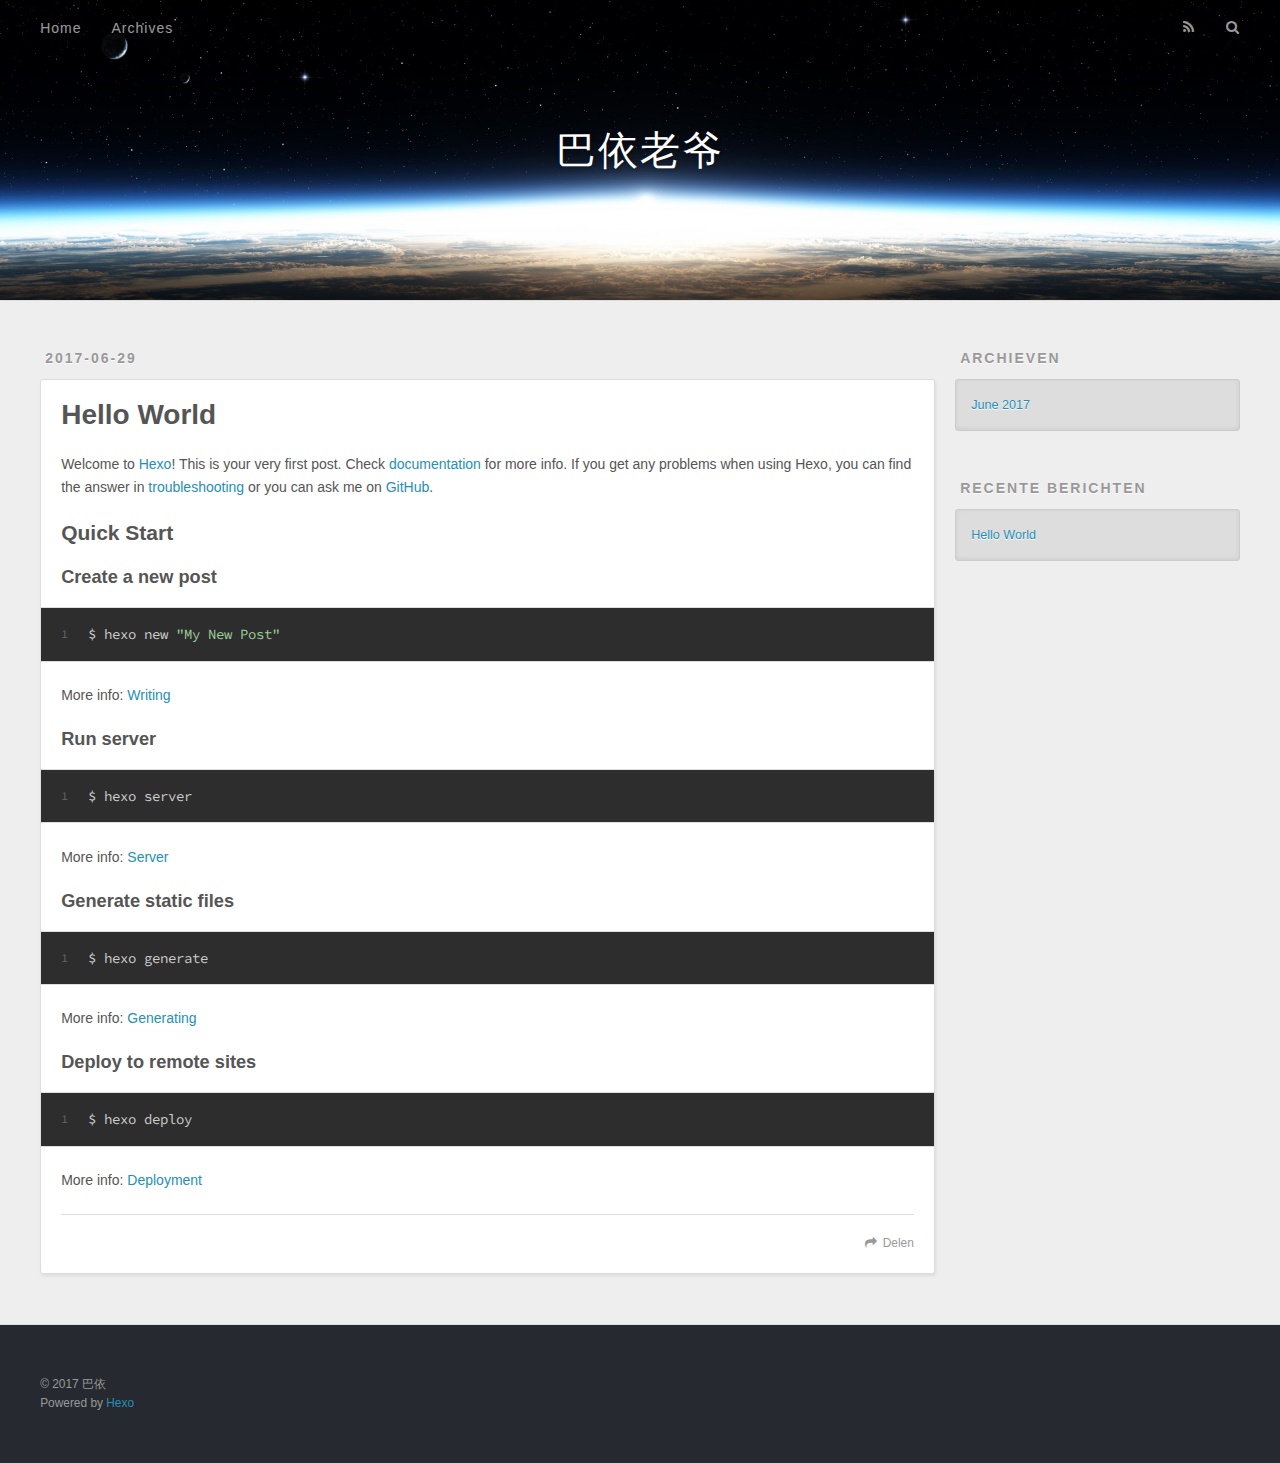
==== index.html @ 1ace6acf "Site updated: 2017-07-03 17:44:58" ====
<!DOCTYPE html>
<html>
<head>
  <meta charset="utf-8">
  
  <title>巴依老爷</title>
  <meta name="viewport" content="width=device-width, initial-scale=1, maximum-scale=1">
  <meta name="description" content="巴依老爷的日常">
<meta property="og:type" content="website">
<meta property="og:title" content="巴依老爷">
<meta property="og:url" content="http://ba1laoye.com/index.html">
<meta property="og:site_name" content="巴依老爷">
<meta property="og:description" content="巴依老爷的日常">
<meta name="twitter:card" content="summary">
<meta name="twitter:title" content="巴依老爷">
<meta name="twitter:description" content="巴依老爷的日常">
  
    <link rel="alternate" href="/atom.xml" title="巴依老爷" type="application/atom+xml">
  
  
    <link rel="icon" href="/favicon.png">
  
  
    <link href="//fonts.googleapis.com/css?family=Source+Code+Pro" rel="stylesheet" type="text/css">
  
  <link rel="stylesheet" href="/css/style.css">
  

</head>

<body>
  <div id="container">
    <div id="wrap">
      <header id="header">
  <div id="banner"></div>
  <div id="header-outer" class="outer">
    <div id="header-title" class="inner">
      <h1 id="logo-wrap">
        <a href="/" id="logo">巴依老爷</a>
      </h1>
      
    </div>
    <div id="header-inner" class="inner">
      <nav id="main-nav">
        <a id="main-nav-toggle" class="nav-icon"></a>
        
          <a class="main-nav-link" href="/">Home</a>
        
          <a class="main-nav-link" href="/archives">Archives</a>
        
      </nav>
      <nav id="sub-nav">
        
          <a id="nav-rss-link" class="nav-icon" href="/atom.xml" title="RSS Feed"></a>
        
        <a id="nav-search-btn" class="nav-icon" title="Zoeken"></a>
      </nav>
      <div id="search-form-wrap">
        <form action="//google.com/search" method="get" accept-charset="UTF-8" class="search-form"><input type="search" name="q" class="search-form-input" placeholder="Search"><button type="submit" class="search-form-submit">&#xF002;</button><input type="hidden" name="sitesearch" value="http://ba1laoye.com"></form>
      </div>
    </div>
  </div>
</header>
      <div class="outer">
        <section id="main">
  
    <article id="post-hello-world" class="article article-type-post" itemscope itemprop="blogPost">
  <div class="article-meta">
    <a href="/2017/06/29/hello-world/" class="article-date">
  <time datetime="2017-06-29T09:58:04.995Z" itemprop="datePublished">2017-06-29</time>
</a>
    
  </div>
  <div class="article-inner">
    
    
      <header class="article-header">
        
  
    <h1 itemprop="name">
      <a class="article-title" href="/2017/06/29/hello-world/">Hello World</a>
    </h1>
  

      </header>
    
    <div class="article-entry" itemprop="articleBody">
      
        <p>Welcome to <a href="https://hexo.io/" target="_blank" rel="external">Hexo</a>! This is your very first post. Check <a href="https://hexo.io/docs/" target="_blank" rel="external">documentation</a> for more info. If you get any problems when using Hexo, you can find the answer in <a href="https://hexo.io/docs/troubleshooting.html" target="_blank" rel="external">troubleshooting</a> or you can ask me on <a href="https://github.com/hexojs/hexo/issues" target="_blank" rel="external">GitHub</a>.</p>
<h2 id="Quick-Start"><a href="#Quick-Start" class="headerlink" title="Quick Start"></a>Quick Start</h2><h3 id="Create-a-new-post"><a href="#Create-a-new-post" class="headerlink" title="Create a new post"></a>Create a new post</h3><figure class="highlight bash"><table><tr><td class="gutter"><pre><div class="line">1</div></pre></td><td class="code"><pre><div class="line">$ hexo new <span class="string">"My New Post"</span></div></pre></td></tr></table></figure>
<p>More info: <a href="https://hexo.io/docs/writing.html" target="_blank" rel="external">Writing</a></p>
<h3 id="Run-server"><a href="#Run-server" class="headerlink" title="Run server"></a>Run server</h3><figure class="highlight bash"><table><tr><td class="gutter"><pre><div class="line">1</div></pre></td><td class="code"><pre><div class="line">$ hexo server</div></pre></td></tr></table></figure>
<p>More info: <a href="https://hexo.io/docs/server.html" target="_blank" rel="external">Server</a></p>
<h3 id="Generate-static-files"><a href="#Generate-static-files" class="headerlink" title="Generate static files"></a>Generate static files</h3><figure class="highlight bash"><table><tr><td class="gutter"><pre><div class="line">1</div></pre></td><td class="code"><pre><div class="line">$ hexo generate</div></pre></td></tr></table></figure>
<p>More info: <a href="https://hexo.io/docs/generating.html" target="_blank" rel="external">Generating</a></p>
<h3 id="Deploy-to-remote-sites"><a href="#Deploy-to-remote-sites" class="headerlink" title="Deploy to remote sites"></a>Deploy to remote sites</h3><figure class="highlight bash"><table><tr><td class="gutter"><pre><div class="line">1</div></pre></td><td class="code"><pre><div class="line">$ hexo deploy</div></pre></td></tr></table></figure>
<p>More info: <a href="https://hexo.io/docs/deployment.html" target="_blank" rel="external">Deployment</a></p>

      
    </div>
    <footer class="article-footer">
      <a data-url="http://ba1laoye.com/2017/06/29/hello-world/" data-id="cj4nygffe0000jcpf278epqmc" class="article-share-link">Delen</a>
      
      
    </footer>
  </div>
  
</article>


  

</section>
        
          <aside id="sidebar">
  
    

  
    

  
    
  
    
  <div class="widget-wrap">
    <h3 class="widget-title">Archieven</h3>
    <div class="widget">
      <ul class="archive-list"><li class="archive-list-item"><a class="archive-list-link" href="/archives/2017/06/">June 2017</a></li></ul>
    </div>
  </div>


  
    
  <div class="widget-wrap">
    <h3 class="widget-title">Recente berichten</h3>
    <div class="widget">
      <ul>
        
          <li>
            <a href="/2017/06/29/hello-world/">Hello World</a>
          </li>
        
      </ul>
    </div>
  </div>

  
</aside>
        
      </div>
      <footer id="footer">
  
  <div class="outer">
    <div id="footer-info" class="inner">
      &copy; 2017 巴依<br>
      Powered by <a href="http://hexo.io/" target="_blank">Hexo</a>
    </div>
  </div>
</footer>
    </div>
    <nav id="mobile-nav">
  
    <a href="/" class="mobile-nav-link">Home</a>
  
    <a href="/archives" class="mobile-nav-link">Archives</a>
  
</nav>
    

<script src="//ajax.googleapis.com/ajax/libs/jquery/2.0.3/jquery.min.js"></script>


  <link rel="stylesheet" href="/fancybox/jquery.fancybox.css">
  <script src="/fancybox/jquery.fancybox.pack.js"></script>


<script src="/js/script.js"></script>

  </div>
</body>
</html>
---- css/style.css ----
body {
  width: 100%;
}
body:before,
body:after {
  content: "";
  display: table;
}
body:after {
  clear: both;
}
html,
body,
div,
span,
applet,
object,
iframe,
h1,
h2,
h3,
h4,
h5,
h6,
p,
blockquote,
pre,
a,
abbr,
acronym,
address,
big,
cite,
code,
del,
dfn,
em,
img,
ins,
kbd,
q,
s,
samp,
small,
strike,
strong,
sub,
sup,
tt,
var,
dl,
dt,
dd,
ol,
ul,
li,
fieldset,
form,
label,
legend,
table,
caption,
tbody,
tfoot,
thead,
tr,
th,
td {
  margin: 0;
  padding: 0;
  border: 0;
  outline: 0;
  font-weight: inherit;
  font-style: inherit;
  font-family: inherit;
  font-size: 100%;
  vertical-align: baseline;
}
body {
  line-height: 1;
  color: #000;
  background: #fff;
}
ol,
ul {
  list-style: none;
}
table {
  border-collapse: separate;
  border-spacing: 0;
  vertical-align: middle;
}
caption,
th,
td {
  text-align: left;
  font-weight: normal;
  vertical-align: middle;
}
a img {
  border: none;
}
input,
button {
  margin: 0;
  padding: 0;
}
input::-moz-focus-inner,
button::-moz-focus-inner {
  border: 0;
  padding: 0;
}
@font-face {
  font-family: FontAwesome;
  font-style: normal;
  font-weight: normal;
  src: url("fonts/fontawesome-webfont.eot?v=#4.0.3");
  src: url("fonts/fontawesome-webfont.eot?#iefix&v=#4.0.3") format("embedded-opentype"), url("fonts/fontawesome-webfont.woff?v=#4.0.3") format("woff"), url("fonts/fontawesome-webfont.ttf?v=#4.0.3") format("truetype"), url("fonts/fontawesome-webfont.svg#fontawesomeregular?v=#4.0.3") format("svg");
}
html,
body,
#container {
  height: 100%;
}
body {
  background: #eee;
  font: 14px "Helvetica Neue", Helvetica, Arial, sans-serif;
  -webkit-text-size-adjust: 100%;
}
.outer {
  max-width: 1220px;
  margin: 0 auto;
  padding: 0 20px;
}
.outer:before,
.outer:after {
  content: "";
  display: table;
}
.outer:after {
  clear: both;
}
.inner {
  display: inline;
  float: left;
  width: 98.33333333333333%;
  margin: 0 0.833333333333333%;
}
.left,
.alignleft {
  float: left;
}
.right,
.alignright {
  float: right;
}
.clear {
  clear: both;
}
#container {
  position: relative;
}
.mobile-nav-on {
  overflow: hidden;
}
#wrap {
  height: 100%;
  width: 100%;
  position: absolute;
  top: 0;
  left: 0;
  -webkit-transition: 0.2s ease-out;
  -moz-transition: 0.2s ease-out;
  -ms-transition: 0.2s ease-out;
  transition: 0.2s ease-out;
  z-index: 1;
  background: #eee;
}
.mobile-nav-on #wrap {
  left: 280px;
}
@media screen and (min-width: 768px) {
  #main {
    display: inline;
    float: left;
    width: 73.33333333333333%;
    margin: 0 0.833333333333333%;
  }
}
.article-date,
.article-category-link,
.archive-year,
.widget-title {
  text-decoration: none;
  text-transform: uppercase;
  letter-spacing: 2px;
  color: #999;
  margin-bottom: 1em;
  margin-left: 5px;
  line-height: 1em;
  text-shadow: 0 1px #fff;
  font-weight: bold;
}
.article-inner,
.archive-article-inner {
  background: #fff;
  -webkit-box-shadow: 1px 2px 3px #ddd;
  box-shadow: 1px 2px 3px #ddd;
  border: 1px solid #ddd;
  border-radius: 3px;
}
.article-entry h1,
.widget h1 {
  font-size: 2em;
}
.article-entry h2,
.widget h2 {
  font-size: 1.5em;
}
.article-entry h3,
.widget h3 {
  font-size: 1.3em;
}
.article-entry h4,
.widget h4 {
  font-size: 1.2em;
}
.article-entry h5,
.widget h5 {
  font-size: 1em;
}
.article-entry h6,
.widget h6 {
  font-size: 1em;
  color: #999;
}
.article-entry hr,
.widget hr {
  border: 1px dashed #ddd;
}
.article-entry strong,
.widget strong {
  font-weight: bold;
}
.article-entry em,
.widget em,
.article-entry cite,
.widget cite {
  font-style: italic;
}
.article-entry sup,
.widget sup,
.article-entry sub,
.widget sub {
  font-size: 0.75em;
  line-height: 0;
  position: relative;
  vertical-align: baseline;
}
.article-entry sup,
.widget sup {
  top: -0.5em;
}
.article-entry sub,
.widget sub {
  bottom: -0.2em;
}
.article-entry small,
.widget small {
  font-size: 0.85em;
}
.article-entry acronym,
.widget acronym,
.article-entry abbr,
.widget abbr {
  border-bottom: 1px dotted;
}
.article-entry ul,
.widget ul,
.article-entry ol,
.widget ol,
.article-entry dl,
.widget dl {
  margin: 0 20px;
  line-height: 1.6em;
}
.article-entry ul ul,
.widget ul ul,
.article-entry ol ul,
.widget ol ul,
.article-entry ul ol,
.widget ul ol,
.article-entry ol ol,
.widget ol ol {
  margin-top: 0;
  margin-bottom: 0;
}
.article-entry ul,
.widget ul {
  list-style: disc;
}
.article-entry ol,
.widget ol {
  list-style: decimal;
}
.article-entry dt,
.widget dt {
  font-weight: bold;
}
#header {
  height: 300px;
  position: relative;
  border-bottom: 1px solid #ddd;
}
#header:before,
#header:after {
  content: "";
  position: absolute;
  left: 0;
  right: 0;
  height: 40px;
}
#header:before {
  top: 0;
  background: -webkit-linear-gradient(rgba(0,0,0,0.2), transparent);
  background: -moz-linear-gradient(rgba(0,0,0,0.2), transparent);
  background: -ms-linear-gradient(rgba(0,0,0,0.2), transparent);
  background: linear-gradient(rgba(0,0,0,0.2), transparent);
}
#header:after {
  bottom: 0;
  background: -webkit-linear-gradient(transparent, rgba(0,0,0,0.2));
  background: -moz-linear-gradient(transparent, rgba(0,0,0,0.2));
  background: -ms-linear-gradient(transparent, rgba(0,0,0,0.2));
  background: linear-gradient(transparent, rgba(0,0,0,0.2));
}
#header-outer {
  height: 100%;
  position: relative;
}
#header-inner {
  position: relative;
  overflow: hidden;
}
#banner {
  position: absolute;
  top: 0;
  left: 0;
  width: 100%;
  height: 100%;
  background: url("images/banner.jpg") center #000;
  -webkit-background-size: cover;
  -moz-background-size: cover;
  background-size: cover;
  z-index: -1;
}
#header-title {
  text-align: center;
  height: 40px;
  position: absolute;
  top: 50%;
  left: 0;
  margin-top: -20px;
}
#logo,
#subtitle {
  text-decoration: none;
  color: #fff;
  font-weight: 300;
  text-shadow: 0 1px 4px rgba(0,0,0,0.3);
}
#logo {
  font-size: 40px;
  line-height: 40px;
  letter-spacing: 2px;
}
#subtitle {
  font-size: 16px;
  line-height: 16px;
  letter-spacing: 1px;
}
#subtitle-wrap {
  margin-top: 16px;
}
#main-nav {
  float: left;
  margin-left: -15px;
}
.nav-icon,
.main-nav-link {
  float: left;
  color: #fff;
  opacity: 0.6;
  text-decoration: none;
  text-shadow: 0 1px rgba(0,0,0,0.2);
  -webkit-transition: opacity 0.2s;
  -moz-transition: opacity 0.2s;
  -ms-transition: opacity 0.2s;
  transition: opacity 0.2s;
  display: block;
  padding: 20px 15px;
}
.nav-icon:hover,
.main-nav-link:hover {
  opacity: 1;
}
.nav-icon {
  font-family: FontAwesome;
  text-align: center;
  font-size: 14px;
  width: 14px;
  height: 14px;
  padding: 20px 15px;
  position: relative;
  cursor: pointer;
}
.main-nav-link {
  font-weight: 300;
  letter-spacing: 1px;
}
@media screen and (max-width: 479px) {
  .main-nav-link {
    display: none;
  }
}
#main-nav-toggle {
  display: none;
}
#main-nav-toggle:before {
  content: "\f0c9";
}
@media screen and (max-width: 479px) {
  #main-nav-toggle {
    display: block;
  }
}
#sub-nav {
  float: right;
  margin-right: -15px;
}
#nav-rss-link:before {
  content: "\f09e";
}
#nav-search-btn:before {
  content: "\f002";
}
#search-form-wrap {
  position: absolute;
  top: 15px;
  width: 150px;
  height: 30px;
  right: -150px;
  opacity: 0;
  -webkit-transition: 0.2s ease-out;
  -moz-transition: 0.2s ease-out;
  -ms-transition: 0.2s ease-out;
  transition: 0.2s ease-out;
}
#search-form-wrap.on {
  opacity: 1;
  right: 0;
}
@media screen and (max-width: 479px) {
  #search-form-wrap {
    width: 100%;
    right: -100%;
  }
}
.search-form {
  position: absolute;
  top: 0;
  left: 0;
  right: 0;
  background: #fff;
  padding: 5px 15px;
  border-radius: 15px;
  -webkit-box-shadow: 0 0 10px rgba(0,0,0,0.3);
  box-shadow: 0 0 10px rgba(0,0,0,0.3);
}
.search-form-input {
  border: none;
  background: none;
  color: #555;
  width: 100%;
  font: 13px "Helvetica Neue", Helvetica, Arial, sans-serif;
  outline: none;
}
.search-form-input::-webkit-search-results-decoration,
.search-form-input::-webkit-search-cancel-button {
  -webkit-appearance: none;
}
.search-form-submit {
  position: absolute;
  top: 50%;
  right: 10px;
  margin-top: -7px;
  font: 13px FontAwesome;
  border: none;
  background: none;
  color: #bbb;
  cursor: pointer;
}
.search-form-submit:hover,
.search-form-submit:focus {
  color: #777;
}
.article {
  margin: 50px 0;
}
.article-inner {
  overflow: hidden;
}
.article-meta:before,
.article-meta:after {
  content: "";
  display: table;
}
.article-meta:after {
  clear: both;
}
.article-date {
  float: left;
}
.article-category {
  float: left;
  line-height: 1em;
  color: #ccc;
  text-shadow: 0 1px #fff;
  margin-left: 8px;
}
.article-category:before {
  content: "\2022";
}
.article-category-link {
  margin: 0 12px 1em;
}
.article-header {
  padding: 20px 20px 0;
}
.article-title {
  text-decoration: none;
  font-size: 2em;
  font-weight: bold;
  color: #555;
  line-height: 1.1em;
  -webkit-transition: color 0.2s;
  -moz-transition: color 0.2s;
  -ms-transition: color 0.2s;
  transition: color 0.2s;
}
a.article-title:hover {
  color: #258fb8;
}
.article-entry {
  color: #555;
  padding: 0 20px;
}
.article-entry:before,
.article-entry:after {
  content: "";
  display: table;
}
.article-entry:after {
  clear: both;
}
.article-entry p,
.article-entry table {
  line-height: 1.6em;
  margin: 1.6em 0;
}
.article-entry h1,
.article-entry h2,
.article-entry h3,
.article-entry h4,
.article-entry h5,
.article-entry h6 {
  font-weight: bold;
}
.article-entry h1,
.article-entry h2,
.article-entry h3,
.article-entry h4,
.article-entry h5,
.article-entry h6 {
  line-height: 1.1em;
  margin: 1.1em 0;
}
.article-entry a {
  color: #258fb8;
  text-decoration: none;
}
.article-entry a:hover {
  text-decoration: underline;
}
.article-entry ul,
.article-entry ol,
.article-entry dl {
  margin-top: 1.6em;
  margin-bottom: 1.6em;
}
.article-entry img,
.article-entry video {
  max-width: 100%;
  height: auto;
  display: block;
  margin: auto;
}
.article-entry iframe {
  border: none;
}
.article-entry table {
  width: 100%;
  border-collapse: collapse;
  border-spacing: 0;
}
.article-entry th {
  font-weight: bold;
  border-bottom: 3px solid #ddd;
  padding-bottom: 0.5em;
}
.article-entry td {
  border-bottom: 1px solid #ddd;
  padding: 10px 0;
}
.article-entry blockquote {
  font-family: Georgia, "Times New Roman", serif;
  font-size: 1.4em;
  margin: 1.6em 20px;
  text-align: center;
}
.article-entry blockquote footer {
  font-size: 14px;
  margin: 1.6em 0;
  font-family: "Helvetica Neue", Helvetica, Arial, sans-serif;
}
.article-entry blockquote footer cite:before {
  content: "—";
  padding: 0 0.5em;
}
.article-entry .pullquote {
  text-align: left;
  width: 45%;
  margin: 0;
}
.article-entry .pullquote.left {
  margin-left: 0.5em;
  margin-right: 1em;
}
.article-entry .pullquote.right {
  margin-right: 0.5em;
  margin-left: 1em;
}
.article-entry .caption {
  color: #999;
  display: block;
  font-size: 0.9em;
  margin-top: 0.5em;
  position: relative;
  text-align: center;
}
.article-entry .video-container {
  position: relative;
  padding-top: 56.25%;
  height: 0;
  overflow: hidden;
}
.article-entry .video-container iframe,
.article-entry .video-container object,
.article-entry .video-container embed {
  position: absolute;
  top: 0;
  left: 0;
  width: 100%;
  height: 100%;
  margin-top: 0;
}
.article-more-link a {
  display: inline-block;
  line-height: 1em;
  padding: 6px 15px;
  border-radius: 15px;
  background: #eee;
  color: #999;
  text-shadow: 0 1px #fff;
  text-decoration: none;
}
.article-more-link a:hover {
  background: #258fb8;
  color: #fff;
  text-decoration: none;
  text-shadow: 0 1px #1e7293;
}
.article-footer {
  font-size: 0.85em;
  line-height: 1.6em;
  border-top: 1px solid #ddd;
  padding-top: 1.6em;
  margin: 0 20px 20px;
}
.article-footer:before,
.article-footer:after {
  content: "";
  display: table;
}
.article-footer:after {
  clear: both;
}
.article-footer a {
  color: #999;
  text-decoration: none;
}
.article-footer a:hover {
  color: #555;
}
.article-tag-list-item {
  float: left;
  margin-right: 10px;
}
.article-tag-list-link:before {
  content: "#";
}
.article-comment-link {
  float: right;
}
.article-comment-link:before {
  content: "\f075";
  font-family: FontAwesome;
  padding-right: 8px;
}
.article-share-link {
  cursor: pointer;
  float: right;
  margin-left: 20px;
}
.article-share-link:before {
  content: "\f064";
  font-family: FontAwesome;
  padding-right: 6px;
}
#article-nav {
  position: relative;
}
#article-nav:before,
#article-nav:after {
  content: "";
  display: table;
}
#article-nav:after {
  clear: both;
}
@media screen and (min-width: 768px) {
  #article-nav {
    margin: 50px 0;
  }
  #article-nav:before {
    width: 8px;
    height: 8px;
    position: absolute;
    top: 50%;
    left: 50%;
    margin-top: -4px;
    margin-left: -4px;
    content: "";
    border-radius: 50%;
    background: #ddd;
    -webkit-box-shadow: 0 1px 2px #fff;
    box-shadow: 0 1px 2px #fff;
  }
}
.article-nav-link-wrap {
  text-decoration: none;
  text-shadow: 0 1px #fff;
  color: #999;
  -webkit-box-sizing: border-box;
  -moz-box-sizing: border-box;
  box-sizing: border-box;
  margin-top: 50px;
  text-align: center;
  display: block;
}
.article-nav-link-wrap:hover {
  color: #555;
}
@media screen and (min-width: 768px) {
  .article-nav-link-wrap {
    width: 50%;
    margin-top: 0;
  }
}
@media screen and (min-width: 768px) {
  #article-nav-newer {
    float: left;
    text-align: right;
    padding-right: 20px;
  }
}
@media screen and (min-width: 768px) {
  #article-nav-older {
    float: right;
    text-align: left;
    padding-left: 20px;
  }
}
.article-nav-caption {
  text-transform: uppercase;
  letter-spacing: 2px;
  color: #ddd;
  line-height: 1em;
  font-weight: bold;
}
#article-nav-newer .article-nav-caption {
  margin-right: -2px;
}
.article-nav-title {
  font-size: 0.85em;
  line-height: 1.6em;
  margin-top: 0.5em;
}
.article-share-box {
  position: absolute;
  display: none;
  background: #fff;
  -webkit-box-shadow: 1px 2px 10px rgba(0,0,0,0.2);
  box-shadow: 1px 2px 10px rgba(0,0,0,0.2);
  border-radius: 3px;
  margin-left: -145px;
  overflow: hidden;
  z-index: 1;
}
.article-share-box.on {
  display: block;
}
.article-share-input {
  width: 100%;
  background: none;
  -webkit-box-sizing: border-box;
  -moz-box-sizing: border-box;
  box-sizing: border-box;
  font: 14px "Helvetica Neue", Helvetica, Arial, sans-serif;
  padding: 0 15px;
  color: #555;
  outline: none;
  border: 1px solid #ddd;
  border-radius: 3px 3px 0 0;
  height: 36px;
  line-height: 36px;
}
.article-share-links {
  background: #eee;
}
.article-share-links:before,
.article-share-links:after {
  content: "";
  display: table;
}
.article-share-links:after {
  clear: both;
}
.article-share-twitter,
.article-share-facebook,
.article-share-pinterest,
.article-share-google {
  width: 50px;
  height: 36px;
  display: block;
  float: left;
  position: relative;
  color: #999;
  text-shadow: 0 1px #fff;
}
.article-share-twitter:before,
.article-share-facebook:before,
.article-share-pinterest:before,
.article-share-google:before {
  font-size: 20px;
  font-family: FontAwesome;
  width: 20px;
  height: 20px;
  position: absolute;
  top: 50%;
  left: 50%;
  margin-top: -10px;
  margin-left: -10px;
  text-align: center;
}
.article-share-twitter:hover,
.article-share-facebook:hover,
.article-share-pinterest:hover,
.article-share-google:hover {
  color: #fff;
}
.article-share-twitter:before {
  content: "\f099";
}
.article-share-twitter:hover {
  background: #00aced;
  text-shadow: 0 1px #008abe;
}
.article-share-facebook:before {
  content: "\f09a";
}
.article-share-facebook:hover {
  background: #3b5998;
  text-shadow: 0 1px #2f477a;
}
.article-share-pinterest:before {
  content: "\f0d2";
}
.article-share-pinterest:hover {
  background: #cb2027;
  text-shadow: 0 1px #a21a1f;
}
.article-share-google:before {
  content: "\f0d5";
}
.article-share-google:hover {
  background: #dd4b39;
  text-shadow: 0 1px #be3221;
}
.article-gallery {
  background: #000;
  position: relative;
}
.article-gallery-photos {
  position: relative;
  overflow: hidden;
}
.article-gallery-img {
  display: none;
  max-width: 100%;
}
.article-gallery-img:first-child {
  display: block;
}
.article-gallery-img.loaded {
  position: absolute;
  display: block;
}
.article-gallery-img img {
  display: block;
  max-width: 100%;
  margin: 0 auto;
}
#comments {
  background: #fff;
  -webkit-box-shadow: 1px 2px 3px #ddd;
  box-shadow: 1px 2px 3px #ddd;
  padding: 20px;
  border: 1px solid #ddd;
  border-radius: 3px;
  margin: 50px 0;
}
#comments a {
  color: #258fb8;
}
.archives-wrap {
  margin: 50px 0;
}
.archives:before,
.archives:after {
  content: "";
  display: table;
}
.archives:after {
  clear: both;
}
.archive-year-wrap {
  margin-bottom: 1em;
}
.archives {
  -webkit-column-gap: 10px;
  -moz-column-gap: 10px;
  column-gap: 10px;
}
@media screen and (min-width: 480px) and (max-width: 767px) {
  .archives {
    -webkit-column-count: 2;
    -moz-column-count: 2;
    column-count: 2;
  }
}
@media screen and (min-width: 768px) {
  .archives {
    -webkit-column-count: 3;
    -moz-column-count: 3;
    column-count: 3;
  }
}
.archive-article {
  -webkit-column-break-inside: avoid;
  page-break-inside: avoid;
  overflow: hidden;
  break-inside: avoid-column;
}
.archive-article-inner {
  padding: 10px;
  margin-bottom: 15px;
}
.archive-article-title {
  text-decoration: none;
  font-weight: bold;
  color: #555;
  -webkit-transition: color 0.2s;
  -moz-transition: color 0.2s;
  -ms-transition: color 0.2s;
  transition: color 0.2s;
  line-height: 1.6em;
}
.archive-article-title:hover {
  color: #258fb8;
}
.archive-article-footer {
  margin-top: 1em;
}
.archive-article-date {
  color: #999;
  text-decoration: none;
  font-size: 0.85em;
  line-height: 1em;
  margin-bottom: 0.5em;
  display: block;
}
#page-nav {
  margin: 50px auto;
  background: #fff;
  -webkit-box-shadow: 1px 2px 3px #ddd;
  box-shadow: 1px 2px 3px #ddd;
  border: 1px solid #ddd;
  border-radius: 3px;
  text-align: center;
  color: #999;
  overflow: hidden;
}
#page-nav:before,
#page-nav:after {
  content: "";
  display: table;
}
#page-nav:after {
  clear: both;
}
#page-nav a,
#page-nav span {
  padding: 10px 20px;
  line-height: 1;
  height: 2ex;
}
#page-nav a {
  color: #999;
  text-decoration: none;
}
#page-nav a:hover {
  background: #999;
  color: #fff;
}
#page-nav .prev {
  float: left;
}
#page-nav .next {
  float: right;
}
#page-nav .page-number {
  display: inline-block;
}
@media screen and (max-width: 479px) {
  #page-nav .page-number {
    display: none;
  }
}
#page-nav .current {
  color: #555;
  font-weight: bold;
}
#page-nav .space {
  color: #ddd;
}
#footer {
  background: #262a30;
  padding: 50px 0;
  border-top: 1px solid #ddd;
  color: #999;
}
#footer a {
  color: #258fb8;
  text-decoration: none;
}
#footer a:hover {
  text-decoration: underline;
}
#footer-info {
  line-height: 1.6em;
  font-size: 0.85em;
}
.article-entry pre,
.article-entry .highlight {
  background: #2d2d2d;
  margin: 0 -20px;
  padding: 15px 20px;
  border-style: solid;
  border-color: #ddd;
  border-width: 1px 0;
  overflow: auto;
  color: #ccc;
  line-height: 22.400000000000002px;
}
.article-entry .highlight .gutter pre,
.article-entry .gist .gist-file .gist-data .line-numbers {
  color: #666;
  font-size: 0.85em;
}
.article-entry pre,
.article-entry code {
  font-family: "Source Code Pro", Consolas, Monaco, Menlo, Consolas, monospace;
}
.article-entry code {
  background: #eee;
  text-shadow: 0 1px #fff;
  padding: 0 0.3em;
}
.article-entry pre code {
  background: none;
  text-shadow: none;
  padding: 0;
}
.article-entry .highlight pre {
  border: none;
  margin: 0;
  padding: 0;
}
.article-entry .highlight table {
  margin: 0;
  width: auto;
}
.article-entry .highlight td {
  border: none;
  padding: 0;
}
.article-entry .highlight figcaption {
  font-size: 0.85em;
  color: #999;
  line-height: 1em;
  margin-bottom: 1em;
}
.article-entry .highlight figcaption:before,
.article-entry .highlight figcaption:after {
  content: "";
  display: table;
}
.article-entry .highlight figcaption:after {
  clear: both;
}
.article-entry .highlight figcaption a {
  float: right;
}
.article-entry .highlight .gutter pre {
  text-align: right;
  padding-right: 20px;
}
.article-entry .highlight .line {
  height: 22.400000000000002px;
}
.article-entry .highlight .line.marked {
  background: #515151;
}
.article-entry .gist {
  margin: 0 -20px;
  border-style: solid;
  border-color: #ddd;
  border-width: 1px 0;
  background: #2d2d2d;
  padding: 15px 20px 15px 0;
}
.article-entry .gist .gist-file {
  border: none;
  font-family: "Source Code Pro", Consolas, Monaco, Menlo, Consolas, monospace;
  margin: 0;
}
.article-entry .gist .gist-file .gist-data {
  background: none;
  border: none;
}
.article-entry .gist .gist-file .gist-data .line-numbers {
  background: none;
  border: none;
  padding: 0 20px 0 0;
}
.article-entry .gist .gist-file .gist-data .line-data {
  padding: 0 !important;
}
.article-entry .gist .gist-file .highlight {
  margin: 0;
  padding: 0;
  border: none;
}
.article-entry .gist .gist-file .gist-meta {
  background: #2d2d2d;
  color: #999;
  font: 0.85em "Helvetica Neue", Helvetica, Arial, sans-serif;
  text-shadow: 0 0;
  padding: 0;
  margin-top: 1em;
  margin-left: 20px;
}
.article-entry .gist .gist-file .gist-meta a {
  color: #258fb8;
  font-weight: normal;
}
.article-entry .gist .gist-file .gist-meta a:hover {
  text-decoration: underline;
}
pre .comment,
pre .title {
  color: #999;
}
pre .variable,
pre .attribute,
pre .tag,
pre .regexp,
pre .ruby .constant,
pre .xml .tag .title,
pre .xml .pi,
pre .xml .doctype,
pre .html .doctype,
pre .css .id,
pre .css .class,
pre .css .pseudo {
  color: #f2777a;
}
pre .number,
pre .preprocessor,
pre .built_in,
pre .literal,
pre .params,
pre .constant {
  color: #f99157;
}
pre .class,
pre .ruby .class .title,
pre .css .rules .attribute {
  color: #9c9;
}
pre .string,
pre .value,
pre .inheritance,
pre .header,
pre .ruby .symbol,
pre .xml .cdata {
  color: #9c9;
}
pre .css .hexcolor {
  color: #6cc;
}
pre .function,
pre .python .decorator,
pre .python .title,
pre .ruby .function .title,
pre .ruby .title .keyword,
pre .perl .sub,
pre .javascript .title,
pre .coffeescript .title {
  color: #69c;
}
pre .keyword,
pre .javascript .function {
  color: #c9c;
}
@media screen and (max-width: 479px) {
  #mobile-nav {
    position: absolute;
    top: 0;
    left: 0;
    width: 280px;
    height: 100%;
    background: #191919;
    border-right: 1px solid #fff;
  }
}
@media screen and (max-width: 479px) {
  .mobile-nav-link {
    display: block;
    color: #999;
    text-decoration: none;
    padding: 15px 20px;
    font-weight: bold;
  }
  .mobile-nav-link:hover {
    color: #fff;
  }
}
@media screen and (min-width: 768px) {
  #sidebar {
    display: inline;
    float: left;
    width: 23.333333333333332%;
    margin: 0 0.833333333333333%;
  }
}
.widget-wrap {
  margin: 50px 0;
}
.widget {
  color: #777;
  text-shadow: 0 1px #fff;
  background: #ddd;
  -webkit-box-shadow: 0 -1px 4px #ccc inset;
  box-shadow: 0 -1px 4px #ccc inset;
  border: 1px solid #ccc;
  padding: 15px;
  border-radius: 3px;
}
.widget a {
  color: #258fb8;
  text-decoration: none;
}
.widget a:hover {
  text-decoration: underline;
}
.widget ul ul,
.widget ol ul,
.widget dl ul,
.widget ul ol,
.widget ol ol,
.widget dl ol,
.widget ul dl,
.widget ol dl,
.widget dl dl {
  margin-left: 15px;
  list-style: disc;
}
.widget {
  line-height: 1.6em;
  word-wrap: break-word;
  font-size: 0.9em;
}
.widget ul,
.widget ol {
  list-style: none;
  margin: 0;
}
.widget ul ul,
.widget ol ul,
.widget ul ol,
.widget ol ol {
  margin: 0 20px;
}
.widget ul ul,
.widget ol ul {
  list-style: disc;
}
.widget ul ol,
.widget ol ol {
  list-style: decimal;
}
.category-list-count,
.tag-list-count,
.archive-list-count {
  padding-left: 5px;
  color: #999;
  font-size: 0.85em;
}
.category-list-count:before,
.tag-list-count:before,
.archive-list-count:before {
  content: "(";
}
.category-list-count:after,
.tag-list-count:after,
.archive-list-count:after {
  content: ")";
}
.tagcloud a {
  margin-right: 5px;
  display: inline-block;
}
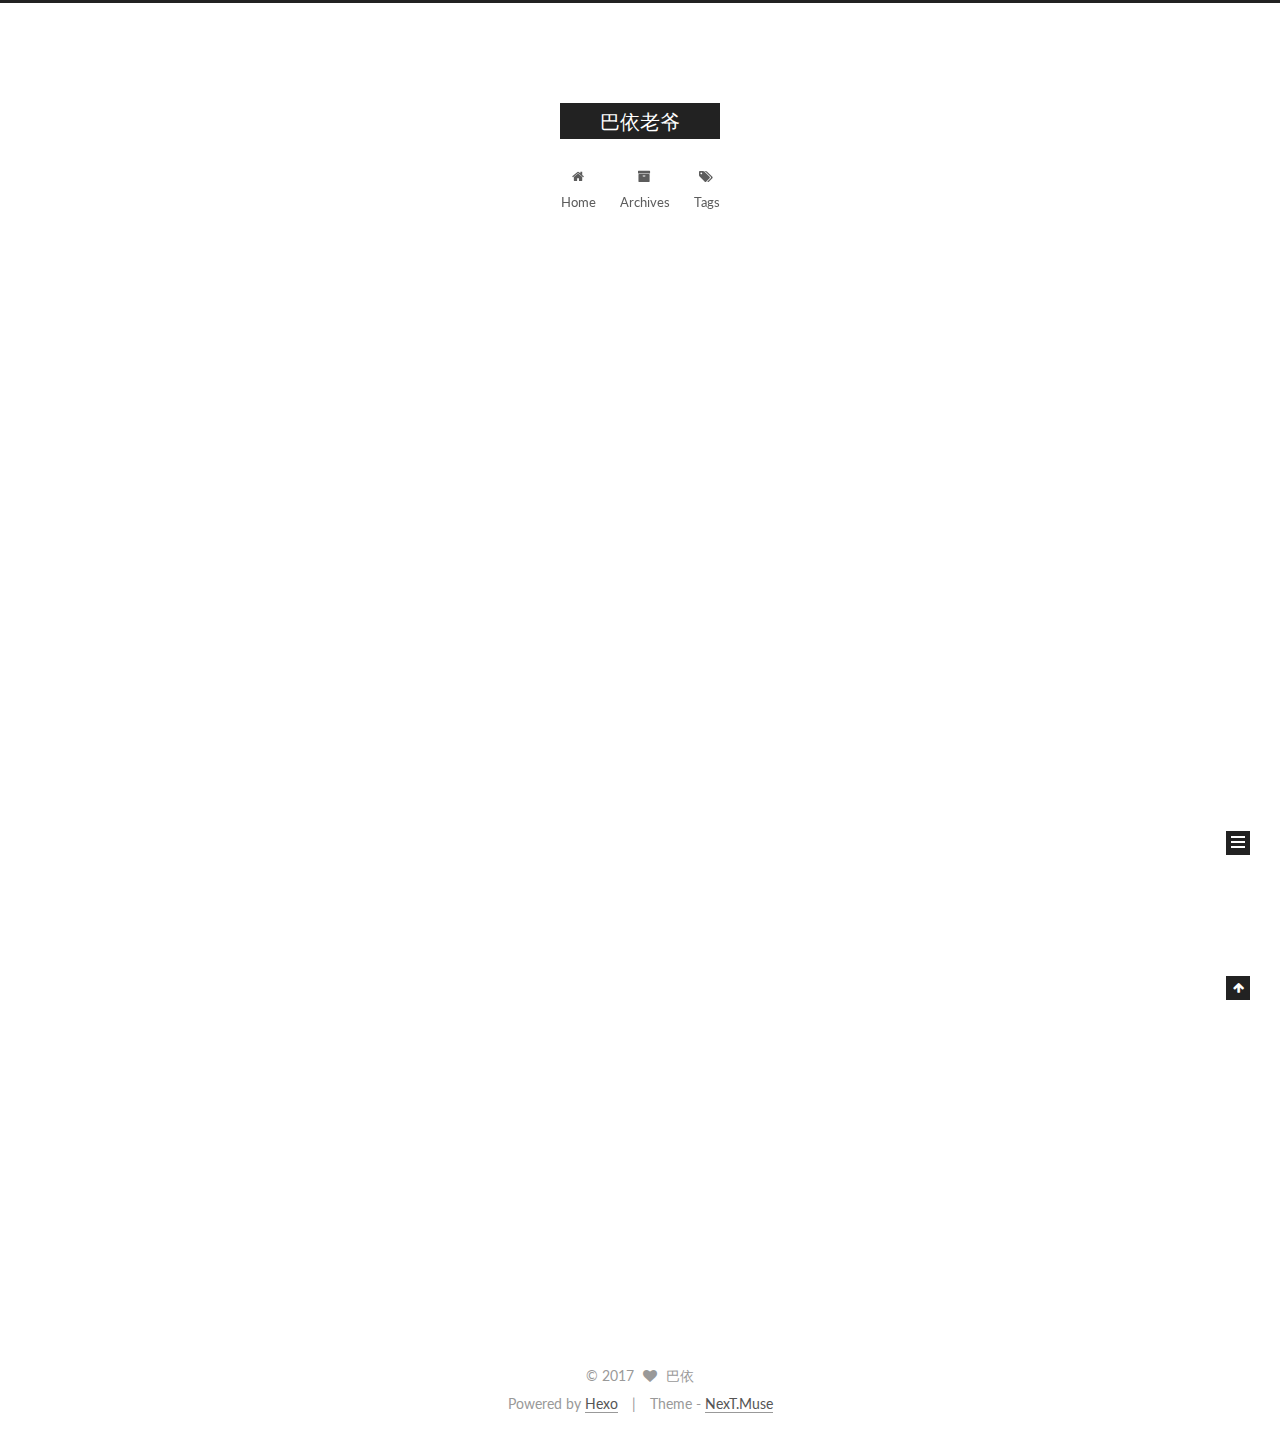
==== commit 87a11b7f: "Site updated: 2017-07-03 17:52:30" ====
--- a/index.html
+++ b/index.html
@@ -1,11 +1,99 @@
-<!DOCTYPE html>
-<html>
+<!doctype html>
+
+
+
+  
+
+
+<html class="theme-next muse use-motion" lang="CHN">
 <head>
-  <meta charset="utf-8">
-  
-  <title>巴依老爷</title>
-  <meta name="viewport" content="width=device-width, initial-scale=1, maximum-scale=1">
-  <meta name="description" content="巴依老爷的日常">
+  <meta charset="UTF-8"/>
+<meta http-equiv="X-UA-Compatible" content="IE=edge" />
+<meta name="viewport" content="width=device-width, initial-scale=1, maximum-scale=1"/>
+
+
+
+
+
+
+
+
+
+<meta http-equiv="Cache-Control" content="no-transform" />
+<meta http-equiv="Cache-Control" content="no-siteapp" />
+
+
+
+
+
+
+
+
+
+
+
+
+
+
+
+  
+  
+  <link href="/lib/fancybox/source/jquery.fancybox.css?v=2.1.5" rel="stylesheet" type="text/css" />
+
+
+
+
+  
+  
+  
+  
+
+  
+    
+    
+  
+
+  
+
+  
+
+  
+
+  
+
+  
+    
+    
+    <link href="//fonts.googleapis.com/css?family=Lato:300,300italic,400,400italic,700,700italic&subset=latin,latin-ext" rel="stylesheet" type="text/css">
+  
+
+
+
+
+
+
+<link href="/lib/font-awesome/css/font-awesome.min.css?v=4.6.2" rel="stylesheet" type="text/css" />
+
+<link href="/css/main.css?v=5.1.1" rel="stylesheet" type="text/css" />
+
+
+  <meta name="keywords" content="Hexo, NexT" />
+
+
+
+
+
+
+
+
+  <link rel="shortcut icon" type="image/x-icon" href="/favicon.ico?v=5.1.1" />
+
+
+
+
+
+
+<meta name="description" content="巴依老爷的日常">
 <meta property="og:type" content="website">
 <meta property="og:title" content="巴依老爷">
 <meta property="og:url" content="http://ba1laoye.com/index.html">
@@ -14,79 +102,229 @@
 <meta name="twitter:card" content="summary">
 <meta name="twitter:title" content="巴依老爷">
 <meta name="twitter:description" content="巴依老爷的日常">
-  
-    <link rel="alternate" href="/atom.xml" title="巴依老爷" type="application/atom+xml">
-  
-  
-    <link rel="icon" href="/favicon.png">
-  
-  
-    <link href="//fonts.googleapis.com/css?family=Source+Code+Pro" rel="stylesheet" type="text/css">
-  
-  <link rel="stylesheet" href="/css/style.css">
-  
+
+
+
+<script type="text/javascript" id="hexo.configurations">
+  var NexT = window.NexT || {};
+  var CONFIG = {
+    root: '/',
+    scheme: 'Muse',
+    sidebar: {"position":"left","display":"post","offset":12,"offset_float":0,"b2t":false,"scrollpercent":false},
+    fancybox: true,
+    motion: true,
+    duoshuo: {
+      userId: '0',
+      author: 'Author'
+    },
+    algolia: {
+      applicationID: '',
+      apiKey: '',
+      indexName: '',
+      hits: {"per_page":10},
+      labels: {"input_placeholder":"Search for Posts","hits_empty":"We didn't find any results for the search: ${query}","hits_stats":"${hits} results found in ${time} ms"}
+    }
+  };
+</script>
+
+
+
+  <link rel="canonical" href="http://ba1laoye.com/"/>
+
+
+
+
+
+  <title>巴依老爷</title>
+  
+
+
+
+
+
+
+
+
+
+
+
+
+
 
 </head>
 
-<body>
-  <div id="container">
-    <div id="wrap">
-      <header id="header">
-  <div id="banner"></div>
-  <div id="header-outer" class="outer">
-    <div id="header-title" class="inner">
-      <h1 id="logo-wrap">
-        <a href="/" id="logo">巴依老爷</a>
-      </h1>
-      
+<body itemscope itemtype="http://schema.org/WebPage" lang="CHN">
+
+  
+  
+    
+  
+
+  <div class="container sidebar-position-left 
+   page-home 
+ ">
+    <div class="headband"></div>
+
+    <header id="header" class="header" itemscope itemtype="http://schema.org/WPHeader">
+      <div class="header-inner"><div class="site-brand-wrapper">
+  <div class="site-meta ">
+    
+
+    <div class="custom-logo-site-title">
+      <a href="/"  class="brand" rel="start">
+        <span class="logo-line-before"><i></i></span>
+        <span class="site-title">巴依老爷</span>
+        <span class="logo-line-after"><i></i></span>
+      </a>
     </div>
-    <div id="header-inner" class="inner">
-      <nav id="main-nav">
-        <a id="main-nav-toggle" class="nav-icon"></a>
-        
-          <a class="main-nav-link" href="/">Home</a>
-        
-          <a class="main-nav-link" href="/archives">Archives</a>
-        
-      </nav>
-      <nav id="sub-nav">
-        
-          <a id="nav-rss-link" class="nav-icon" href="/atom.xml" title="RSS Feed"></a>
-        
-        <a id="nav-search-btn" class="nav-icon" title="Zoeken"></a>
-      </nav>
-      <div id="search-form-wrap">
-        <form action="//google.com/search" method="get" accept-charset="UTF-8" class="search-form"><input type="search" name="q" class="search-form-input" placeholder="Search"><button type="submit" class="search-form-submit">&#xF002;</button><input type="hidden" name="sitesearch" value="http://ba1laoye.com"></form>
-      </div>
-    </div>
+      
+        <p class="site-subtitle"></p>
+      
   </div>
-</header>
-      <div class="outer">
-        <section id="main">
-  
-    <article id="post-hello-world" class="article article-type-post" itemscope itemprop="blogPost">
-  <div class="article-meta">
-    <a href="/2017/06/29/hello-world/" class="article-date">
-  <time datetime="2017-06-29T09:58:04.995Z" itemprop="datePublished">2017-06-29</time>
-</a>
-    
+
+  <div class="site-nav-toggle">
+    <button>
+      <span class="btn-bar"></span>
+      <span class="btn-bar"></span>
+      <span class="btn-bar"></span>
+    </button>
   </div>
-  <div class="article-inner">
-    
-    
-      <header class="article-header">
-        
-  
-    <h1 itemprop="name">
-      <a class="article-title" href="/2017/06/29/hello-world/">Hello World</a>
-    </h1>
-  
-
+</div>
+
+<nav class="site-nav">
+  
+
+  
+    <ul id="menu" class="menu">
+      
+        
+        <li class="menu-item menu-item-home">
+          <a href="/" rel="section">
+            
+              <i class="menu-item-icon fa fa-fw fa-home"></i> <br />
+            
+            Home
+          </a>
+        </li>
+      
+        
+        <li class="menu-item menu-item-archives">
+          <a href="/archives/" rel="section">
+            
+              <i class="menu-item-icon fa fa-fw fa-archive"></i> <br />
+            
+            Archives
+          </a>
+        </li>
+      
+        
+        <li class="menu-item menu-item-tags">
+          <a href="/tags/" rel="section">
+            
+              <i class="menu-item-icon fa fa-fw fa-tags"></i> <br />
+            
+            Tags
+          </a>
+        </li>
+      
+
+      
+    </ul>
+  
+
+  
+</nav>
+
+
+
+ </div>
+    </header>
+
+    <main id="main" class="main">
+      <div class="main-inner">
+        <div class="content-wrap">
+          <div id="content" class="content">
+            
+  <section id="posts" class="posts-expand">
+    
+      
+
+  
+
+  
+  
+  
+
+  <article class="post post-type-normal " itemscope itemtype="http://schema.org/Article">
+    <link itemprop="mainEntityOfPage" href="http://ba1laoye.com/2017/06/29/hello-world/">
+
+    <span hidden itemprop="author" itemscope itemtype="http://schema.org/Person">
+      <meta itemprop="name" content="巴依">
+      <meta itemprop="description" content="">
+      <meta itemprop="image" content="/images/avatar.gif">
+    </span>
+
+    <span hidden itemprop="publisher" itemscope itemtype="http://schema.org/Organization">
+      <meta itemprop="name" content="巴依老爷">
+    </span>
+
+    
+      <header class="post-header">
+
+        
+        
+          <h1 class="post-title" itemprop="name headline">
+                
+                <a class="post-title-link" href="/2017/06/29/hello-world/" itemprop="url">Hello World</a></h1>
+        
+
+        <div class="post-meta">
+          <span class="post-time">
+            
+              <span class="post-meta-item-icon">
+                <i class="fa fa-calendar-o"></i>
+              </span>
+              
+                <span class="post-meta-item-text">Posted on</span>
+              
+              <time title="Post created" itemprop="dateCreated datePublished" datetime="2017-06-29T17:58:04+08:00">
+                2017-06-29
+              </time>
+            
+
+            
+
+            
+          </span>
+
+          
+
+          
+            
+          
+
+          
+          
+
+          
+
+          
+
+          
+
+        </div>
       </header>
     
-    <div class="article-entry" itemprop="articleBody">
-      
-        <p>Welcome to <a href="https://hexo.io/" target="_blank" rel="external">Hexo</a>! This is your very first post. Check <a href="https://hexo.io/docs/" target="_blank" rel="external">documentation</a> for more info. If you get any problems when using Hexo, you can find the answer in <a href="https://hexo.io/docs/troubleshooting.html" target="_blank" rel="external">troubleshooting</a> or you can ask me on <a href="https://github.com/hexojs/hexo/issues" target="_blank" rel="external">GitHub</a>.</p>
+
+    <div class="post-body" itemprop="articleBody">
+
+      
+      
+
+      
+        
+          
+            <p>Welcome to <a href="https://hexo.io/" target="_blank" rel="external">Hexo</a>! This is your very first post. Check <a href="https://hexo.io/docs/" target="_blank" rel="external">documentation</a> for more info. If you get any problems when using Hexo, you can find the answer in <a href="https://hexo.io/docs/troubleshooting.html" target="_blank" rel="external">troubleshooting</a> or you can ask me on <a href="https://github.com/hexojs/hexo/issues" target="_blank" rel="external">GitHub</a>.</p>
 <h2 id="Quick-Start"><a href="#Quick-Start" class="headerlink" title="Quick Start"></a>Quick Start</h2><h3 id="Create-a-new-post"><a href="#Create-a-new-post" class="headerlink" title="Create a new post"></a>Create a new post</h3><figure class="highlight bash"><table><tr><td class="gutter"><pre><div class="line">1</div></pre></td><td class="code"><pre><div class="line">$ hexo new <span class="string">"My New Post"</span></div></pre></td></tr></table></figure>
 <p>More info: <a href="https://hexo.io/docs/writing.html" target="_blank" rel="external">Writing</a></p>
 <h3 id="Run-server"><a href="#Run-server" class="headerlink" title="Run server"></a>Run server</h3><figure class="highlight bash"><table><tr><td class="gutter"><pre><div class="line">1</div></pre></td><td class="code"><pre><div class="line">$ hexo server</div></pre></td></tr></table></figure>
@@ -96,88 +334,288 @@
 <h3 id="Deploy-to-remote-sites"><a href="#Deploy-to-remote-sites" class="headerlink" title="Deploy to remote sites"></a>Deploy to remote sites</h3><figure class="highlight bash"><table><tr><td class="gutter"><pre><div class="line">1</div></pre></td><td class="code"><pre><div class="line">$ hexo deploy</div></pre></td></tr></table></figure>
 <p>More info: <a href="https://hexo.io/docs/deployment.html" target="_blank" rel="external">Deployment</a></p>
 
+          
+        
       
     </div>
-    <footer class="article-footer">
-      <a data-url="http://ba1laoye.com/2017/06/29/hello-world/" data-id="cj4nygffe0000jcpf278epqmc" class="article-share-link">Delen</a>
-      
+
+    <div>
+      
+    </div>
+
+    <div>
+      
+    </div>
+
+    <div>
+      
+    </div>
+
+    <footer class="post-footer">
+      
+
+      
+
+      
+
+      
+      
+        <div class="post-eof"></div>
       
     </footer>
-  </div>
-  
-</article>
-
-
-  
-
-</section>
-        
-          <aside id="sidebar">
-  
-    
-
-  
-    
-
-  
-    
-  
-    
-  <div class="widget-wrap">
-    <h3 class="widget-title">Archieven</h3>
-    <div class="widget">
-      <ul class="archive-list"><li class="archive-list-item"><a class="archive-list-link" href="/archives/2017/06/">June 2017</a></li></ul>
+  </article>
+
+
+    
+  </section>
+
+  
+
+
+          </div>
+          
+
+
+          
+
+        </div>
+        
+          
+  
+  <div class="sidebar-toggle">
+    <div class="sidebar-toggle-line-wrap">
+      <span class="sidebar-toggle-line sidebar-toggle-line-first"></span>
+      <span class="sidebar-toggle-line sidebar-toggle-line-middle"></span>
+      <span class="sidebar-toggle-line sidebar-toggle-line-last"></span>
     </div>
   </div>
 
-
-  
-    
-  <div class="widget-wrap">
-    <h3 class="widget-title">Recente berichten</h3>
-    <div class="widget">
-      <ul>
-        
-          <li>
-            <a href="/2017/06/29/hello-world/">Hello World</a>
-          </li>
-        
-      </ul>
+  <aside id="sidebar" class="sidebar">
+    <div class="sidebar-inner">
+
+      
+
+      
+
+      <section class="site-overview sidebar-panel sidebar-panel-active">
+        <div class="site-author motion-element" itemprop="author" itemscope itemtype="http://schema.org/Person">
+          <img class="site-author-image" itemprop="image"
+               src="/images/avatar.gif"
+               alt="巴依" />
+          <p class="site-author-name" itemprop="name">巴依</p>
+           
+              <p class="site-description motion-element" itemprop="description">巴依老爷的日常</p>
+          
+        </div>
+        <nav class="site-state motion-element">
+
+          
+            <div class="site-state-item site-state-posts">
+              <a href="/archives/">
+                <span class="site-state-item-count">1</span>
+                <span class="site-state-item-name">posts</span>
+              </a>
+            </div>
+          
+
+          
+
+          
+
+        </nav>
+
+        
+
+        <div class="links-of-author motion-element">
+          
+        </div>
+
+        
+        
+
+        
+        
+
+        
+
+
+      </section>
+
+      
+
+      
+
     </div>
+  </aside>
+
+
+        
+      </div>
+    </main>
+
+    <footer id="footer" class="footer">
+      <div class="footer-inner">
+        <div class="copyright" >
+  
+  &copy; 
+  <span itemprop="copyrightYear">2017</span>
+  <span class="with-love">
+    <i class="fa fa-heart"></i>
+  </span>
+  <span class="author" itemprop="copyrightHolder">巴依</span>
+</div>
+
+
+<div class="powered-by">
+  Powered by <a class="theme-link" href="https://hexo.io">Hexo</a>
+</div>
+
+<div class="theme-info">
+  Theme -
+  <a class="theme-link" href="https://github.com/iissnan/hexo-theme-next">
+    NexT.Muse
+  </a>
+</div>
+
+
+        
+
+        
+      </div>
+    </footer>
+
+    
+      <div class="back-to-top">
+        <i class="fa fa-arrow-up"></i>
+        
+      </div>
+    
+
   </div>
 
   
-</aside>
-        
-      </div>
-      <footer id="footer">
-  
-  <div class="outer">
-    <div id="footer-info" class="inner">
-      &copy; 2017 巴依<br>
-      Powered by <a href="http://hexo.io/" target="_blank">Hexo</a>
-    </div>
-  </div>
-</footer>
-    </div>
-    <nav id="mobile-nav">
-  
-    <a href="/" class="mobile-nav-link">Home</a>
-  
-    <a href="/archives" class="mobile-nav-link">Archives</a>
-  
-</nav>
-    
-
-<script src="//ajax.googleapis.com/ajax/libs/jquery/2.0.3/jquery.min.js"></script>
-
-
-  <link rel="stylesheet" href="/fancybox/jquery.fancybox.css">
-  <script src="/fancybox/jquery.fancybox.pack.js"></script>
-
-
-<script src="/js/script.js"></script>
-
-  </div>
+
+<script type="text/javascript">
+  if (Object.prototype.toString.call(window.Promise) !== '[object Function]') {
+    window.Promise = null;
+  }
+</script>
+
+
+
+
+
+
+
+
+
+  
+
+
+
+
+
+
+
+
+
+
+
+
+  
+  <script type="text/javascript" src="/lib/jquery/index.js?v=2.1.3"></script>
+
+  
+  <script type="text/javascript" src="/lib/fastclick/lib/fastclick.min.js?v=1.0.6"></script>
+
+  
+  <script type="text/javascript" src="/lib/jquery_lazyload/jquery.lazyload.js?v=1.9.7"></script>
+
+  
+  <script type="text/javascript" src="/lib/velocity/velocity.min.js?v=1.2.1"></script>
+
+  
+  <script type="text/javascript" src="/lib/velocity/velocity.ui.min.js?v=1.2.1"></script>
+
+  
+  <script type="text/javascript" src="/lib/fancybox/source/jquery.fancybox.pack.js?v=2.1.5"></script>
+
+
+  
+
+
+  <script type="text/javascript" src="/js/src/utils.js?v=5.1.1"></script>
+
+  <script type="text/javascript" src="/js/src/motion.js?v=5.1.1"></script>
+
+
+
+  
+  
+
+  
+    <script type="text/javascript" src="/js/src/scrollspy.js?v=5.1.1"></script>
+<script type="text/javascript" src="/js/src/post-details.js?v=5.1.1"></script>
+
+  
+
+  
+
+
+  <script type="text/javascript" src="/js/src/bootstrap.js?v=5.1.1"></script>
+
+
+
+  
+
+
+  
+
+
+
+
+	
+
+
+
+
+
+  
+
+
+
+
+
+  
+
+
+
+
+
+  
+
+
+
+
+
+
+  
+
+
+
+
+
+  
+
+  
+
+  
+
+  
+
+  
+
+  
+
 </body>
-</html>+</html>
--- a/css/main.css
+++ b/css/main.css
@@ -0,0 +1,2529 @@
+/* normalize.css v3.0.2 | MIT License | git.io/normalize */
+html {
+  font-family: sans-serif; /* 1 */
+  -ms-text-size-adjust: 100%; /* 2 */
+  -webkit-text-size-adjust: 100%; /* 2 */
+}
+body {
+  margin: 0;
+}
+article,
+aside,
+details,
+figcaption,
+figure,
+footer,
+header,
+hgroup,
+main,
+menu,
+nav,
+section,
+summary {
+  display: block;
+}
+audio,
+canvas,
+progress,
+video {
+  display: inline-block; /* 1 */
+  vertical-align: baseline; /* 2 */
+}
+audio:not([controls]) {
+  display: none;
+  height: 0;
+}
+[hidden],
+template {
+  display: none;
+}
+a {
+  background-color: transparent;
+}
+a:active,
+a:hover {
+  outline: 0;
+}
+abbr[title] {
+  border-bottom: 1px dotted;
+}
+b,
+strong {
+  font-weight: bold;
+}
+dfn {
+  font-style: italic;
+}
+h1 {
+  font-size: 2em;
+  margin: 0.67em 0;
+}
+mark {
+  background: #ff0;
+  color: #000;
+}
+small {
+  font-size: 80%;
+}
+sub,
+sup {
+  font-size: 75%;
+  line-height: 0;
+  position: relative;
+  vertical-align: baseline;
+}
+sup {
+  top: -0.5em;
+}
+sub {
+  bottom: -0.25em;
+}
+img {
+  border: 0;
+}
+svg:not(:root) {
+  overflow: hidden;
+}
+figure {
+  margin: 1em 40px;
+}
+hr {
+  -moz-box-sizing: content-box;
+  box-sizing: content-box;
+  height: 0;
+}
+pre {
+  overflow: auto;
+}
+code,
+kbd,
+pre,
+samp {
+  font-family: monospace, monospace;
+  font-size: 1em;
+}
+button,
+input,
+optgroup,
+select,
+textarea {
+  color: inherit; /* 1 */
+  font: inherit; /* 2 */
+  margin: 0; /* 3 */
+}
+button {
+  overflow: visible;
+}
+button,
+select {
+  text-transform: none;
+}
+button,
+html input[type="button"],
+input[type="reset"],
+input[type="submit"] {
+  -webkit-appearance: button; /* 2 */
+  cursor: pointer; /* 3 */
+}
+button[disabled],
+html input[disabled] {
+  cursor: default;
+}
+button::-moz-focus-inner,
+input::-moz-focus-inner {
+  border: 0;
+  padding: 0;
+}
+input {
+  line-height: normal;
+}
+input[type="checkbox"],
+input[type="radio"] {
+  box-sizing: border-box; /* 1 */
+  padding: 0; /* 2 */
+}
+input[type="number"]::-webkit-inner-spin-button,
+input[type="number"]::-webkit-outer-spin-button {
+  height: auto;
+}
+input[type="search"] {
+  -webkit-appearance: textfield; /* 1 */
+  -moz-box-sizing: content-box;
+  -webkit-box-sizing: content-box; /* 2 */
+  box-sizing: content-box;
+}
+input[type="search"]::-webkit-search-cancel-button,
+input[type="search"]::-webkit-search-decoration {
+  -webkit-appearance: none;
+}
+fieldset {
+  border: 1px solid #c0c0c0;
+  margin: 0 2px;
+  padding: 0.35em 0.625em 0.75em;
+}
+legend {
+  border: 0; /* 1 */
+  padding: 0; /* 2 */
+}
+textarea {
+  overflow: auto;
+}
+optgroup {
+  font-weight: bold;
+}
+table {
+  border-collapse: collapse;
+  border-spacing: 0;
+}
+td,
+th {
+  padding: 0;
+}
+::selection {
+  background: #262a30;
+  color: #fff;
+}
+body {
+  position: relative;
+  font-family: 'Lato', "PingFang SC", "Microsoft YaHei", sans-serif;
+  font-size: 14px;
+  line-height: 2;
+  color: #555;
+  background: #fff;
+}
+@media (max-width: 767px) {
+  body {
+    padding-right: 0 !important;
+  }
+}
+@media (min-width: 768px) and (max-width: 991px) {
+  body {
+    padding-right: 0 !important;
+  }
+}
+@media (min-width: 1600px) {
+  body {
+    font-size: 16px;
+  }
+}
+h1,
+h2,
+h3,
+h4,
+h5,
+h6 {
+  margin: 0;
+  padding: 0;
+  font-weight: bold;
+  line-height: 1.5;
+  font-family: 'Lato', "PingFang SC", "Microsoft YaHei", sans-serif;
+}
+h2,
+h3,
+h4,
+h5,
+h6 {
+  margin: 20px 0 15px;
+}
+h1 {
+  font-size: 22px;
+}
+@media (max-width: 767px) {
+  h1 {
+    font-size: 18px;
+  }
+}
+h2 {
+  font-size: 20px;
+}
+@media (max-width: 767px) {
+  h2 {
+    font-size: 16px;
+  }
+}
+h3 {
+  font-size: 18px;
+}
+@media (max-width: 767px) {
+  h3 {
+    font-size: 14px;
+  }
+}
+h4 {
+  font-size: 16px;
+}
+@media (max-width: 767px) {
+  h4 {
+    font-size: 12px;
+  }
+}
+h5 {
+  font-size: 14px;
+}
+@media (max-width: 767px) {
+  h5 {
+    font-size: 10px;
+  }
+}
+h6 {
+  font-size: 12px;
+}
+@media (max-width: 767px) {
+  h6 {
+    font-size: 8px;
+  }
+}
+p {
+  margin: 0 0 25px 0;
+}
+a {
+  color: #555;
+  text-decoration: none;
+  border-bottom: 1px solid #999;
+  word-wrap: break-word;
+}
+a:hover {
+  color: #222;
+  border-bottom-color: #222;
+}
+blockquote {
+  margin: 0;
+  padding: 0;
+}
+img {
+  display: block;
+  margin: auto;
+  max-width: 100%;
+  height: auto;
+}
+hr {
+  margin: 40px 0;
+  height: 3px;
+  border: none;
+  background-color: #ddd;
+  background-image: repeating-linear-gradient(-45deg, #fff, #fff 4px, transparent 4px, transparent 8px);
+}
+blockquote {
+  padding: 0 15px;
+  color: #666;
+  border-left: 4px solid #ddd;
+}
+blockquote cite::before {
+  content: "-";
+  padding: 0 5px;
+}
+dt {
+  font-weight: 700;
+}
+dd {
+  margin: 0;
+  padding: 0;
+}
+.text-left {
+  text-align: left;
+}
+.text-center {
+  text-align: center;
+}
+.text-right {
+  text-align: right;
+}
+.text-justify {
+  text-align: justify;
+}
+.text-nowrap {
+  white-space: nowrap;
+}
+.text-lowercase {
+  text-transform: lowercase;
+}
+.text-uppercase {
+  text-transform: uppercase;
+}
+.text-capitalize {
+  text-transform: capitalize;
+}
+.center-block {
+  display: block;
+  margin-left: auto;
+  margin-right: auto;
+}
+.clearfix:before,
+.clearfix:after {
+  content: " ";
+  display: table;
+}
+.clearfix:after {
+  clear: both;
+}
+.pullquote {
+  width: 45%;
+}
+.pullquote.left {
+  float: left;
+  margin-left: 5px;
+  margin-right: 10px;
+}
+.pullquote.right {
+  float: right;
+  margin-left: 10px;
+  margin-right: 5px;
+}
+.affix.affix.affix {
+  position: fixed;
+}
+.translation {
+  margin-top: -20px;
+  font-size: 14px;
+  color: #999;
+}
+.scrollbar-measure {
+  width: 100px;
+  height: 100px;
+  overflow: scroll;
+  position: absolute;
+  top: -9999px;
+}
+.use-motion .motion-element {
+  opacity: 0;
+}
+table {
+  margin: 20px 0;
+  width: 100%;
+  border-collapse: collapse;
+  border-spacing: 0;
+  border: 1px solid #ddd;
+  font-size: 14px;
+  table-layout: fixed;
+  word-wrap: break-all;
+}
+table>tbody>tr:nth-of-type(odd) {
+  background-color: #f9f9f9;
+}
+table>tbody>tr:hover {
+  background-color: #f5f5f5;
+}
+caption,
+th,
+td {
+  padding: 8px;
+  text-align: left;
+  vertical-align: middle;
+  font-weight: normal;
+}
+th,
+td {
+  border-bottom: 3px solid #ddd;
+  border-right: 1px solid #eee;
+}
+th {
+  padding-bottom: 10px;
+  font-weight: 700;
+}
+td {
+  border-bottom-width: 1px;
+}
+html,
+body {
+  height: 100%;
+}
+.container {
+  position: relative;
+  min-height: 100%;
+}
+.header-inner {
+  margin: 0 auto;
+  padding: 100px 0 70px;
+  width: 700px;
+}
+@media (min-width: 1600px) {
+  .container .header-inner {
+    width: 900px;
+  }
+}
+.main {
+  padding-bottom: 150px;
+}
+.main-inner {
+  margin: 0 auto;
+  width: 700px;
+}
+@media (min-width: 1600px) {
+  .container .main-inner {
+    width: 900px;
+  }
+}
+.footer {
+  position: absolute;
+  left: 0;
+  bottom: 0;
+  width: 100%;
+  min-height: 50px;
+}
+.footer-inner {
+  box-sizing: border-box;
+  margin: 20px auto;
+  width: 700px;
+}
+@media (min-width: 1600px) {
+  .container .footer-inner {
+    width: 900px;
+  }
+}
+pre,
+.highlight {
+  overflow: auto;
+  margin: 20px 0;
+  padding: 0;
+  font-size: 13px;
+  color: #4d4d4c;
+  background: #f7f7f7;
+  line-height: 1.6;
+}
+pre,
+code {
+  font-family: consolas, Menlo, "PingFang SC", "Microsoft YaHei", monospace;
+}
+code {
+  padding: 2px 4px;
+  word-wrap: break-word;
+  color: #555;
+  background: #eee;
+  border-radius: 3px;
+  font-size: 13px;
+}
+pre code {
+  padding: 0;
+  color: #4d4d4c;
+  background: none;
+  text-shadow: none;
+}
+.highlight {
+  border-radius: 1px;
+}
+.highlight pre {
+  border: none;
+  margin: 0;
+  padding: 10px 0;
+}
+.highlight table {
+  margin: 0;
+  width: auto;
+  border: none;
+}
+.highlight td {
+  border: none;
+  padding: 0;
+}
+.highlight figcaption {
+  font-size: 1em;
+  color: #4d4d4c;
+  line-height: 1em;
+  margin-bottom: 1em;
+}
+.highlight figcaption:before,
+.highlight figcaption:after {
+  content: " ";
+  display: table;
+}
+.highlight figcaption:after {
+  clear: both;
+}
+.highlight figcaption a {
+  float: right;
+  color: #4d4d4c;
+}
+.highlight figcaption a:hover {
+  border-bottom-color: #4d4d4c;
+}
+.highlight .gutter pre {
+  padding-left: 10px;
+  padding-right: 10px;
+  color: #869194;
+  text-align: right;
+  background-color: #eff2f3;
+}
+.highlight .code pre {
+  width: 100%;
+  padding-left: 10px;
+  padding-right: 10px;
+  background-color: #f7f7f7;
+}
+.highlight .line {
+  height: 20px;
+}
+.gutter {
+  -webkit-user-select: none;
+  -moz-user-select: none;
+  -ms-user-select: none;
+  user-select: none;
+}
+.gist table {
+  width: auto;
+}
+.gist table td {
+  border: none;
+}
+pre .deletion {
+  background: #fdd;
+}
+pre .addition {
+  background: #dfd;
+}
+pre .meta {
+  color: #8959a8;
+}
+pre .comment {
+  color: #8e908c;
+}
+pre .variable,
+pre .attribute,
+pre .tag,
+pre .regexp,
+pre .ruby .constant,
+pre .xml .tag .title,
+pre .xml .pi,
+pre .xml .doctype,
+pre .html .doctype,
+pre .css .id,
+pre .css .class,
+pre .css .pseudo {
+  color: #c82829;
+}
+pre .number,
+pre .preprocessor,
+pre .built_in,
+pre .literal,
+pre .params,
+pre .constant,
+pre .command {
+  color: #f5871f;
+}
+pre .ruby .class .title,
+pre .css .rules .attribute,
+pre .string,
+pre .value,
+pre .inheritance,
+pre .header,
+pre .ruby .symbol,
+pre .xml .cdata,
+pre .special,
+pre .number,
+pre .formula {
+  color: #718c00;
+}
+pre .title,
+pre .css .hexcolor {
+  color: #3e999f;
+}
+pre .function,
+pre .python .decorator,
+pre .python .title,
+pre .ruby .function .title,
+pre .ruby .title .keyword,
+pre .perl .sub,
+pre .javascript .title,
+pre .coffeescript .title {
+  color: #4271ae;
+}
+pre .keyword,
+pre .javascript .function {
+  color: #8959a8;
+}
+.full-image.full-image.full-image {
+  border: none;
+  max-width: 100%;
+  width: auto;
+  margin: 20px auto;
+}
+@media (min-width: 992px) {
+  .full-image.full-image.full-image {
+    max-width: none;
+    width: 110%;
+    margin: 25px -5%;
+  }
+}
+.blockquote-center,
+.page-home .post-type-quote blockquote,
+.page-post-detail .post-type-quote blockquote {
+  position: relative;
+  margin: 40px 0;
+  padding: 0;
+  border-left: none;
+  text-align: center;
+}
+.blockquote-center::before,
+.page-home .post-type-quote blockquote::before,
+.page-post-detail .post-type-quote blockquote::before,
+.blockquote-center::after,
+.page-home .post-type-quote blockquote::after,
+.page-post-detail .post-type-quote blockquote::after {
+  position: absolute;
+  content: ' ';
+  display: block;
+  width: 100%;
+  height: 24px;
+  opacity: 0.2;
+  background-repeat: no-repeat;
+  background-position: 0 -6px;
+  background-size: 22px 22px;
+}
+.blockquote-center::before,
+.page-home .post-type-quote blockquote::before,
+.page-post-detail .post-type-quote blockquote::before {
+  top: -20px;
+  background-image: url("../images/quote-l.svg");
+  border-top: 1px solid #ccc;
+}
+.blockquote-center::after,
+.page-home .post-type-quote blockquote::after,
+.page-post-detail .post-type-quote blockquote::after {
+  bottom: -20px;
+  background-image: url("../images/quote-r.svg");
+  border-bottom: 1px solid #ccc;
+  background-position: 100% 8px;
+}
+.blockquote-center p,
+.page-home .post-type-quote blockquote p,
+.page-post-detail .post-type-quote blockquote p,
+.blockquote-center div,
+.page-home .post-type-quote blockquote div,
+.page-post-detail .post-type-quote blockquote div {
+  text-align: center;
+}
+.post .post-body .group-picture img {
+  box-sizing: border-box;
+  padding: 0 3px;
+  border: none;
+}
+.post .group-picture-row {
+  overflow: hidden;
+  margin-top: 6px;
+}
+.post .group-picture-row:first-child {
+  margin-top: 0;
+}
+.post .group-picture-column {
+  float: left;
+}
+.page-post-detail .post-body .group-picture-column {
+  float: none;
+  margin-top: 10px;
+  width: auto !important;
+}
+.page-post-detail .post-body .group-picture-column img {
+  margin: 0 auto;
+}
+.page-archive .group-picture-container {
+  overflow: hidden;
+}
+.page-archive .group-picture-row {
+  float: left;
+}
+.page-archive .group-picture-row:first-child {
+  margin-top: 6px;
+}
+.page-archive .group-picture-column {
+  max-width: 150px;
+  max-height: 150px;
+}
+.note {
+  padding: 20px;
+  margin: 20px 0;
+  border: 1px solid #eee;
+  border-left-width: 5px;
+  border-radius: 3px;
+}
+.note h2,
+.note h3,
+.note h4,
+.note h5,
+.note h6 {
+  margin-top: 0;
+  margin-bottom: 5px;
+  padding-top: 0 !important;
+}
+.note p:last-child {
+  margin-bottom: 0;
+}
+.note code {
+  border-radius: 3px;
+}
+.note+.note {
+  margin-top: -5px;
+}
+.default {
+  border-left-color: #777;
+}
+.default h2,
+.default h3,
+.default h4,
+.default h5,
+.default h6 {
+  color: #777;
+}
+.primary {
+  border-left-color: #428bca;
+}
+.primary h2,
+.primary h3,
+.primary h4,
+.primary h5,
+.primary h6 {
+  color: #428bca;
+}
+.success {
+  border-left-color: #5cb85c;
+}
+.success h2,
+.success h3,
+.success h4,
+.success h5,
+.success h6 {
+  color: #5cb85c;
+}
+.danger {
+  border-left-color: #d9534f;
+}
+.danger h2,
+.danger h3,
+.danger h4,
+.danger h5,
+.danger h6 {
+  color: #d9534f;
+}
+.warning {
+  border-left-color: #f0ad4e;
+}
+.warning h2,
+.warning h3,
+.warning h4,
+.warning h5,
+.warning h6 {
+  color: #f0ad4e;
+}
+.info {
+  border-left-color: #5bc0de;
+}
+.info h2,
+.info h3,
+.info h4,
+.info h5,
+.info h6 {
+  color: #5bc0de;
+}
+.btn {
+  display: inline-block;
+  padding: 0 20px;
+  font-size: 14px;
+  color: #fff;
+  background: #222;
+  border: 2px solid #222;
+  text-decoration: none;
+  border-radius: 0;
+  transition-property: background-color;
+  transition-duration: 0.2s;
+  transition-timing-function: ease-in-out;
+  transition-delay: 0s;
+}
+.btn:hover,
+.post-button .btn:hover {
+  border-color: #222;
+  color: #222;
+  background: #fff;
+}
+.btn-bar {
+  display: block;
+  width: 22px;
+  height: 2px;
+  background: #555;
+  border-radius: 1px;
+}
+.btn-bar+.btn-bar {
+  margin-top: 4px;
+}
+.pagination {
+  margin: 120px 0 40px;
+  text-align: center;
+  border-top: 1px solid #eee;
+}
+.page-number-basic,
+.pagination .prev,
+.pagination .next,
+.pagination .page-number,
+.pagination .space {
+  display: inline-block;
+  position: relative;
+  top: -1px;
+  margin: 0 10px;
+  padding: 0 10px;
+  line-height: 30px;
+}
+@media (max-width: 767px) {
+  .page-number-basic,
+  .pagination .prev,
+  .pagination .next,
+  .pagination .page-number,
+  .pagination .space {
+    margin: 0 5px;
+  }
+}
+.pagination .prev,
+.pagination .next,
+.pagination .page-number {
+  border-bottom: 0;
+  border-top: 1px solid #eee;
+  transition-property: border-color;
+  transition-duration: 0.2s;
+  transition-timing-function: ease-in-out;
+  transition-delay: 0s;
+}
+.pagination .prev:hover,
+.pagination .next:hover,
+.pagination .page-number:hover {
+  border-top-color: #222;
+}
+.pagination .space {
+  padding: 0;
+  margin: 0;
+}
+.pagination .prev {
+  margin-left: 0;
+}
+.pagination .next {
+  margin-right: 0;
+}
+.pagination .page-number.current {
+  color: #fff;
+  background: #ccc;
+  border-top-color: #ccc;
+}
+@media (max-width: 767px) {
+  .pagination {
+    border-top: none;
+  }
+  .pagination .prev,
+  .pagination .next,
+  .pagination .page-number {
+    margin-bottom: 10px;
+    border-top: 0;
+    border-bottom: 1px solid #eee;
+  }
+  .pagination .prev:hover,
+  .pagination .next:hover,
+  .pagination .page-number:hover {
+    border-bottom-color: #222;
+  }
+}
+.comments {
+  margin: 60px 20px 0;
+}
+.tag-cloud {
+  text-align: center;
+}
+.tag-cloud a {
+  display: inline-block;
+  margin: 10px;
+}
+.back-to-top {
+  box-sizing: border-box;
+  position: fixed;
+  bottom: -100px;
+  right: 30px;
+  z-index: 1050;
+  padding: 0 6px;
+  width: 24px;
+  background: #222;
+  font-size: 12px;
+  opacity: 1;
+  color: #fff;
+  cursor: pointer;
+  text-align: center;
+  -webkit-transform: translateZ(0);
+  transition-property: bottom;
+  transition-duration: 0.2s;
+  transition-timing-function: ease-in-out;
+  transition-delay: 0s;
+}
+@media (max-width: 767px) {
+  .back-to-top {
+    display: none;
+  }
+}
+@media (min-width: 768px) and (max-width: 991px) {
+  .back-to-top {
+    display: none;
+  }
+}
+.back-to-top.back-to-top-on {
+  bottom: 19px;
+}
+.header {
+  background: transparent;
+}
+.header-inner {
+  position: relative;
+}
+.headband {
+  height: 3px;
+  background: #222;
+}
+.site-meta {
+  margin: 0;
+  text-align: center;
+}
+@media (max-width: 767px) {
+  .site-meta {
+    text-align: center;
+  }
+}
+.brand {
+  position: relative;
+  display: inline-block;
+  padding: 0 40px;
+  color: #fff;
+  background: #222;
+  border-bottom: none;
+}
+.brand:hover {
+  color: #fff;
+}
+.logo {
+  display: inline-block;
+  margin-right: 5px;
+  line-height: 36px;
+  vertical-align: top;
+}
+.site-title {
+  display: inline-block;
+  vertical-align: top;
+  line-height: 36px;
+  font-size: 20px;
+  font-weight: normal;
+  font-family: 'Lato', "PingFang SC", "Microsoft YaHei", sans-serif;
+}
+.site-subtitle {
+  margin-top: 10px;
+  font-size: 13px;
+  color: #999;
+}
+.use-motion .brand {
+  opacity: 0;
+}
+.use-motion .logo,
+.use-motion .site-title,
+.use-motion .site-subtitle {
+  opacity: 0;
+  position: relative;
+  top: -10px;
+}
+.site-nav-toggle {
+  display: none;
+  position: absolute;
+  top: 10px;
+  left: 10px;
+}
+@media (max-width: 767px) {
+  .site-nav-toggle {
+    display: block;
+  }
+}
+.site-nav-toggle button {
+  margin-top: 2px;
+  padding: 9px 10px;
+  background: transparent;
+  border: none;
+}
+@media (max-width: 767px) {
+  .site-nav {
+    display: none;
+    margin: 0 -10px;
+    padding: 0 10px;
+    clear: both;
+    border-top: 1px solid #ddd;
+  }
+}
+@media (min-width: 768px) and (max-width: 991px) {
+  .site-nav {
+    display: block !important;
+  }
+}
+@media (min-width: 992px) {
+  .site-nav {
+    display: block !important;
+  }
+}
+.menu {
+  margin-top: 20px;
+  padding-left: 0;
+  text-align: center;
+}
+.menu .menu-item {
+  display: inline-block;
+  margin: 0 10px;
+  list-style: none;
+}
+@media screen and (max-width: 767px) {
+  .menu .menu-item {
+    margin-top: 10px;
+  }
+}
+.menu .menu-item a {
+  display: block;
+  font-size: 13px;
+  line-height: inherit;
+  border-bottom: 1px solid transparent;
+  transition-property: border-color;
+  transition-duration: 0.2s;
+  transition-timing-function: ease-in-out;
+  transition-delay: 0s;
+}
+.menu .menu-item a:hover {
+  border-bottom-color: #222;
+}
+.menu .menu-item .fa {
+  margin-right: 5px;
+}
+.use-motion .menu-item {
+  opacity: 0;
+}
+.post-body {
+  font-family: 'Lato', "PingFang SC", "Microsoft YaHei", sans-serif;
+}
+@media (max-width: 767px) {
+  .post-body {
+    word-break: break-word;
+  }
+}
+.post-body .fancybox img {
+  display: block !important;
+  margin: 0 auto;
+  cursor: pointer;
+  cursor: zoom-in;
+  cursor: -webkit-zoom-in;
+}
+.post-body .image-caption,
+.post-body .figure .caption {
+  margin: 10px auto 15px;
+  text-align: center;
+  font-size: 14px;
+  color: #999;
+  font-weight: bold;
+  line-height: 1;
+}
+.post-sticky-flag {
+  display: inline-block;
+  font-size: 16px;
+  -ms-transform: rotate(30deg);
+  -webkit-transform: rotate(30deg);
+  -moz-transform: rotate(30deg);
+  -ms-transform: rotate(30deg);
+  -o-transform: rotate(30deg);
+  transform: rotate(30deg);
+}
+.posts-expand {
+  padding-top: 40px;
+}
+@media (max-width: 767px) {
+  .posts-expand {
+    margin: 0 20px;
+  }
+  .post-body pre {
+    padding: 10px;
+  }
+  .post-body pre .gutter pre {
+    padding-right: 10px;
+  }
+  .post-body .highlight {
+    margin-left: 0px;
+    margin-right: 0px;
+    padding: 0;
+  }
+  .post-body .highlight .gutter pre {
+    padding-right: 10px;
+  }
+}
+@media (min-width: 992px) {
+  .posts-expand .post-body {
+    text-align: justify;
+  }
+}
+.posts-expand .post-body h2,
+.posts-expand .post-body h3,
+.posts-expand .post-body h4,
+.posts-expand .post-body h5,
+.posts-expand .post-body h6 {
+  padding-top: 10px;
+}
+.posts-expand .post-body h2 .header-anchor,
+.posts-expand .post-body h3 .header-anchor,
+.posts-expand .post-body h4 .header-anchor,
+.posts-expand .post-body h5 .header-anchor,
+.posts-expand .post-body h6 .header-anchor {
+  float: right;
+  margin-left: 10px;
+  color: #ccc;
+  border-bottom-style: none;
+  visibility: hidden;
+}
+.posts-expand .post-body h2 .header-anchor:hover,
+.posts-expand .post-body h3 .header-anchor:hover,
+.posts-expand .post-body h4 .header-anchor:hover,
+.posts-expand .post-body h5 .header-anchor:hover,
+.posts-expand .post-body h6 .header-anchor:hover {
+  color: inherit;
+}
+.posts-expand .post-body h2:hover .header-anchor,
+.posts-expand .post-body h3:hover .header-anchor,
+.posts-expand .post-body h4:hover .header-anchor,
+.posts-expand .post-body h5:hover .header-anchor,
+.posts-expand .post-body h6:hover .header-anchor {
+  visibility: visible;
+}
+.posts-expand .post-body ul li {
+  list-style: circle;
+}
+.posts-expand .post-body img {
+  box-sizing: border-box;
+  margin: auto;
+  padding: 3px;
+  border: 1px solid #ddd;
+}
+.posts-expand .fancybox img {
+  margin: 0 auto;
+}
+@media (max-width: 767px) {
+  .posts-collapse {
+    margin: 0 20px;
+  }
+  .posts-collapse .post-title,
+  .posts-collapse .post-meta {
+    display: block;
+    width: auto;
+    text-align: left;
+  }
+}
+.posts-collapse {
+  position: relative;
+  z-index: 1010;
+  margin-left: 55px;
+}
+.posts-collapse::after {
+  content: " ";
+  position: absolute;
+  top: 20px;
+  left: 0;
+  margin-left: -2px;
+  width: 4px;
+  height: 100%;
+  background: #f5f5f5;
+  z-index: -1;
+}
+@media (max-width: 767px) {
+  .posts-collapse {
+    margin: 0 20px;
+  }
+}
+.posts-collapse .collection-title {
+  position: relative;
+  margin: 60px 0;
+}
+.posts-collapse .collection-title h1,
+.posts-collapse .collection-title h2 {
+  margin-left: 20px;
+}
+.posts-collapse .collection-title small {
+  color: #bbb;
+  margin-left: 5px;
+}
+.posts-collapse .collection-title::before {
+  content: " ";
+  position: absolute;
+  left: 0;
+  top: 50%;
+  margin-left: -4px;
+  margin-top: -4px;
+  width: 8px;
+  height: 8px;
+  background: #bbb;
+  border-radius: 50%;
+}
+.posts-collapse .post {
+  margin: 30px 0;
+}
+.posts-collapse .post-header {
+  position: relative;
+  transition-duration: 0.2s;
+  transition-timing-function: ease-in-out;
+  transition-delay: 0s;
+  transition-property: border;
+  border-bottom: 1px dashed #ccc;
+}
+.posts-collapse .post-header::before {
+  content: " ";
+  position: absolute;
+  left: 0;
+  top: 12px;
+  width: 6px;
+  height: 6px;
+  margin-left: -4px;
+  background: #bbb;
+  border-radius: 50%;
+  border: 1px solid #fff;
+  transition-duration: 0.2s;
+  transition-timing-function: ease-in-out;
+  transition-delay: 0s;
+  transition-property: background;
+}
+.posts-collapse .post-header:hover {
+  border-bottom-color: #666;
+}
+.posts-collapse .post-header:hover::before {
+  background: #222;
+}
+.posts-collapse .post-meta {
+  position: absolute;
+  font-size: 12px;
+  left: 20px;
+  top: 5px;
+}
+.posts-collapse .post-comments-count {
+  display: none;
+}
+.posts-collapse .post-title {
+  margin-left: 60px;
+  font-size: 16px;
+  font-weight: normal;
+  line-height: inherit;
+}
+.posts-collapse .post-title::after {
+  margin-left: 3px;
+  opacity: 0.6;
+}
+.posts-collapse .post-title a {
+  color: #666;
+  border-bottom: none;
+}
+.page-home .post-type-quote .post-header,
+.page-post-detail .post-type-quote .post-header,
+.page-home .post-type-quote .post-tags,
+.page-post-detail .post-type-quote .post-tags {
+  display: none;
+}
+.posts-expand .post-title {
+  font-size: 26px;
+  text-align: center;
+  word-break: break-word;
+  font-weight: 400;
+}
+@media (max-width: 767px) {
+  .posts-expand .post-title {
+    font-size: 22px;
+  }
+}
+.posts-expand .post-title-link {
+  display: inline-block;
+  position: relative;
+  color: #555;
+  border-bottom: none;
+  line-height: 1.2;
+  vertical-align: top;
+}
+.posts-expand .post-title-link::before {
+  content: "";
+  position: absolute;
+  width: 100%;
+  height: 2px;
+  bottom: 0;
+  left: 0;
+  background-color: #000;
+  visibility: hidden;
+  -webkit-transform: scaleX(0);
+  -moz-transform: scaleX(0);
+  -ms-transform: scaleX(0);
+  -o-transform: scaleX(0);
+  transform: scaleX(0);
+  transition-duration: 0.2s;
+  transition-timing-function: ease-in-out;
+  transition-delay: 0s;
+}
+.posts-expand .post-title-link:hover::before {
+  visibility: visible;
+  -webkit-transform: scaleX(1);
+  -moz-transform: scaleX(1);
+  -ms-transform: scaleX(1);
+  -o-transform: scaleX(1);
+  transform: scaleX(1);
+}
+.posts-expand .post-title-link .fa {
+  font-size: 16px;
+}
+.posts-expand .post-meta {
+  margin: 3px 0 60px 0;
+  color: #999;
+  font-family: 'Lato', "PingFang SC", "Microsoft YaHei", sans-serif;
+  font-size: 12px;
+  text-align: center;
+}
+.posts-expand .post-meta .post-category-list {
+  display: inline-block;
+  margin: 0;
+  padding: 3px;
+}
+.posts-expand .post-meta .post-category-list-link {
+  color: #999;
+}
+.posts-expand .post-meta .post-description {
+  font-size: 14px;
+  margin-top: 2px;
+}
+.post-wordcount {
+  display: inline-block;
+}
+.post-meta-divider {
+  margin: 0 0.5em;
+}
+.post-meta-item-icon {
+  margin-right: 3px;
+}
+@media (min-width: 768px) and (max-width: 991px) {
+  .post-meta-item-icon {
+    display: inline-block;
+  }
+}
+@media (max-width: 767px) {
+  .post-meta-item-icon {
+    display: inline-block;
+  }
+}
+@media (min-width: 768px) and (max-width: 991px) {
+  .post-meta-item-text {
+    display: none;
+  }
+}
+@media (max-width: 767px) {
+  .post-meta-item-text {
+    display: none;
+  }
+}
+@media (max-width: 767px) {
+  .posts-expand .post-comments-count {
+    display: none;
+  }
+}
+.post-button {
+  margin-top: 50px;
+}
+.post-button .btn {
+  color: #fff;
+  font-size: 14px;
+  background: #222;
+  border-radius: 0;
+  line-height: 2;
+  margin: 0 4px 8px 4px;
+}
+.post-button .fa-fw {
+  width: 1.285714285714286em;
+  text-align: left;
+}
+.posts-expand .post-tags {
+  margin-top: 40px;
+  text-align: center;
+}
+.posts-expand .post-tags a {
+  display: inline-block;
+  margin-right: 10px;
+  font-size: 13px;
+}
+.post-nav {
+  display: table;
+  margin-top: 15px;
+  width: 100%;
+  border-top: 1px solid #eee;
+}
+.post-nav-divider {
+  display: table-cell;
+  width: 10%;
+}
+.post-nav-item {
+  display: table-cell;
+  padding: 10px 0 0 0;
+  width: 45%;
+  vertical-align: top;
+}
+.post-nav-item a {
+  position: relative;
+  display: block;
+  line-height: 25px;
+  font-size: 14px;
+  color: #555;
+  border-bottom: none;
+}
+.post-nav-item a:hover {
+  color: #222;
+  border-bottom: none;
+}
+.post-nav-item a:active {
+  top: 2px;
+}
+.post-nav-item .fa {
+  position: absolute;
+  top: 8px;
+  left: 0;
+  font-size: 12px;
+}
+.post-nav-next a {
+  padding-left: 15px;
+}
+.post-nav-prev {
+  text-align: right;
+}
+.post-nav-prev a {
+  padding-right: 15px;
+}
+.post-nav-prev .fa {
+  right: 0;
+  left: auto;
+}
+.posts-expand .post-eof {
+  display: block;
+  margin: 80px auto 60px;
+  width: 8%;
+  height: 1px;
+  background: #ccc;
+  text-align: center;
+}
+.post:last-child .post-eof.post-eof.post-eof {
+  display: none;
+}
+.post-gallery {
+  display: table;
+  table-layout: fixed;
+  width: 100%;
+  border-collapse: separate;
+}
+.post-gallery-row {
+  display: table-row;
+}
+.post-gallery .post-gallery-img {
+  display: table-cell;
+  text-align: center;
+  vertical-align: middle;
+  border: none;
+}
+.post-gallery .post-gallery-img img {
+  max-width: 100%;
+  max-height: 100%;
+  border: none;
+}
+.fancybox-close,
+.fancybox-close:hover {
+  border: none;
+}
+.sidebar {
+  position: fixed;
+  right: 0;
+  top: 0;
+  bottom: 0;
+  width: 0;
+  z-index: 1040;
+  box-shadow: inset 0 2px 6px #000;
+  background: #222;
+  -webkit-transform: translateZ(0);
+}
+.sidebar a {
+  color: #999;
+  border-bottom-color: #555;
+}
+.sidebar a:hover {
+  color: #eee;
+}
+@media (min-width: 768px) and (max-width: 991px) {
+  .sidebar {
+    display: none !important;
+  }
+}
+@media (max-width: 767px) {
+  .sidebar {
+    display: none !important;
+  }
+}
+.sidebar-inner {
+  position: relative;
+  padding: 20px 10px;
+  color: #999;
+  text-align: center;
+}
+.sidebar-toggle {
+  position: fixed;
+  right: 30px;
+  bottom: 45px;
+  width: 14px;
+  height: 14px;
+  padding: 5px;
+  background: #222;
+  line-height: 0;
+  z-index: 1050;
+  cursor: pointer;
+  -webkit-transform: translateZ(0);
+}
+@media (min-width: 768px) and (max-width: 991px) {
+  .sidebar-toggle {
+    display: none;
+  }
+}
+@media (max-width: 767px) {
+  .sidebar-toggle {
+    display: none;
+  }
+}
+.sidebar-toggle-line {
+  position: relative;
+  display: inline-block;
+  vertical-align: top;
+  height: 2px;
+  width: 100%;
+  background: #fff;
+  margin-top: 3px;
+}
+.sidebar-toggle-line:first-child {
+  margin-top: 0;
+}
+.site-author-image {
+  display: block;
+  margin: 0 auto;
+  padding: 2px;
+  max-width: 96px;
+  height: auto;
+  border: 2px solid #333;
+}
+.site-author-name {
+  margin: 5px 0 0;
+  text-align: center;
+  color: #f5f5f5;
+  font-weight: normal;
+}
+.site-description {
+  margin-top: 5px;
+  text-align: center;
+  font-size: 14px;
+  color: #999;
+}
+.site-state {
+  overflow: hidden;
+  line-height: 1.4;
+  white-space: nowrap;
+  text-align: center;
+}
+.site-state-item {
+  display: inline-block;
+  padding: 0 15px;
+  border-left: 1px solid #333;
+}
+.site-state-item:first-child {
+  border-left: none;
+}
+.site-state-item a {
+  border-bottom: none;
+}
+.site-state-item-count {
+  display: block;
+  text-align: center;
+  color: inherit;
+  font-weight: 600;
+  font-size: 18px;
+}
+.site-state-item-name {
+  font-size: 13px;
+  color: inherit;
+}
+.feed-link {
+  margin-top: 20px;
+}
+.feed-link a {
+  display: inline-block;
+  padding: 0 15px;
+  color: #fc6423;
+  border: 1px solid #fc6423;
+  border-radius: 4px;
+}
+.feed-link a i {
+  color: #fc6423;
+  font-size: 14px;
+}
+.feed-link a:hover {
+  color: #fff;
+  background: #fc6423;
+}
+.feed-link a:hover i {
+  color: #fff;
+}
+.links-of-author {
+  margin-top: 20px;
+}
+.links-of-author a {
+  display: inline-block;
+  vertical-align: middle;
+  margin-right: 10px;
+  margin-bottom: 10px;
+  border-bottom-color: #555;
+  font-size: 13px;
+}
+.links-of-author a:before {
+  display: inline-block;
+  vertical-align: middle;
+  margin-right: 3px;
+  content: " ";
+  width: 4px;
+  height: 4px;
+  border-radius: 50%;
+  background: #14820e;
+}
+.links-of-blogroll {
+  font-size: 13px;
+}
+.links-of-blogroll-title {
+  margin-top: 20px;
+  font-size: 14px;
+  font-weight: 600;
+}
+.links-of-blogroll-list {
+  margin: 0;
+  padding: 0;
+  list-style: none;
+}
+.links-of-blogroll-item {
+  padding: 2px 10px;
+}
+.sidebar-nav {
+  margin: 0 0 20px;
+  padding-left: 0;
+}
+.sidebar-nav li {
+  display: inline-block;
+  cursor: pointer;
+  border-bottom: 1px solid transparent;
+  font-size: 14px;
+  color: #555;
+}
+.sidebar-nav li:hover {
+  color: #f5f5f5;
+}
+.page-post-detail .sidebar-nav-toc {
+  padding: 0 5px;
+}
+.page-post-detail .sidebar-nav-overview {
+  margin-left: 10px;
+}
+.sidebar-nav .sidebar-nav-active {
+  color: #87daff;
+  border-bottom-color: #87daff;
+}
+.sidebar-nav .sidebar-nav-active:hover {
+  color: #87daff;
+}
+.sidebar-panel {
+  display: none;
+}
+.sidebar-panel-active {
+  display: block;
+}
+.post-toc-empty {
+  font-size: 14px;
+  color: #666;
+}
+.post-toc-wrap {
+  overflow: hidden;
+}
+.post-toc {
+  overflow: auto;
+}
+.post-toc ol {
+  margin: 0;
+  padding: 0 2px 5px 10px;
+  text-align: left;
+  list-style: none;
+  font-size: 14px;
+}
+.post-toc ol > ol {
+  padding-left: 0;
+}
+.post-toc ol a {
+  transition-duration: 0.2s;
+  transition-timing-function: ease-in-out;
+  transition-delay: 0s;
+  transition-property: all;
+  color: #999;
+  border-bottom-color: #555;
+}
+.post-toc ol a:hover {
+  color: #ccc;
+  border-bottom-color: #ccc;
+}
+.post-toc .nav-item {
+  overflow: hidden;
+  text-overflow: ellipsis;
+  white-space: nowrap;
+  line-height: 1.8;
+}
+.post-toc .nav .nav-child {
+  display: none;
+}
+.post-toc .nav .active > .nav-child {
+  display: block;
+}
+.post-toc .nav .active-current > .nav-child {
+  display: block;
+}
+.post-toc .nav .active-current > .nav-child > .nav-item {
+  display: block;
+}
+.post-toc .nav .active > a {
+  color: #87daff;
+  border-bottom-color: #87daff;
+}
+.post-toc .nav .active-current > a {
+  color: #87daff;
+}
+.post-toc .nav .active-current > a:hover {
+  color: #87daff;
+}
+.footer {
+  font-size: 14px;
+  color: #999;
+}
+.footer img {
+  border: none;
+}
+.footer-inner {
+  text-align: center;
+}
+.with-love {
+  display: inline-block;
+  margin: 0 5px;
+}
+.powered-by,
+.theme-info {
+  display: inline-block;
+}
+.powered-by {
+  margin-right: 10px;
+}
+.powered-by::after {
+  content: "|";
+  padding-left: 10px;
+}
+.cc-license {
+  margin-top: 10px;
+  text-align: center;
+}
+.cc-license .cc-opacity {
+  opacity: 0.7;
+  border-bottom: none;
+}
+.cc-license .cc-opacity:hover {
+  opacity: 0.9;
+}
+.cc-license img {
+  display: inline-block;
+}
+.theme-next #ds-thread #ds-reset {
+  color: #555;
+}
+.theme-next #ds-thread #ds-reset .ds-replybox {
+  margin-bottom: 30px;
+}
+.theme-next #ds-thread #ds-reset .ds-replybox .ds-avatar,
+.theme-next #ds-reset .ds-avatar img {
+  box-shadow: none;
+}
+.theme-next #ds-thread #ds-reset .ds-textarea-wrapper {
+  border-color: #c7d4e1;
+  background: none;
+  border-top-right-radius: 3px;
+  border-top-left-radius: 3px;
+}
+.theme-next #ds-thread #ds-reset .ds-textarea-wrapper textarea {
+  height: 60px;
+}
+.theme-next #ds-reset .ds-rounded-top {
+  border-radius: 0;
+}
+.theme-next #ds-thread #ds-reset .ds-post-toolbar {
+  box-sizing: border-box;
+  border: 1px solid #c7d4e1;
+  background: #f6f8fa;
+}
+.theme-next #ds-thread #ds-reset .ds-post-options {
+  height: 40px;
+  border: none;
+  background: none;
+}
+.theme-next #ds-thread #ds-reset .ds-toolbar-buttons {
+  top: 11px;
+}
+.theme-next #ds-thread #ds-reset .ds-sync {
+  top: 5px;
+}
+.theme-next #ds-thread #ds-reset .ds-post-button {
+  top: 4px;
+  right: 5px;
+  width: 90px;
+  height: 30px;
+  border: 1px solid #c5ced7;
+  border-radius: 3px;
+  background-image: linear-gradient(#fbfbfc, #f5f7f9);
+  color: #60676d;
+}
+.theme-next #ds-thread #ds-reset .ds-post-button:hover {
+  background-position: 0 -30px;
+  color: #60676d;
+}
+.theme-next #ds-thread #ds-reset .ds-comments-info {
+  padding: 10px 0;
+}
+.theme-next #ds-thread #ds-reset .ds-sort {
+  display: none;
+}
+.theme-next #ds-thread #ds-reset li.ds-tab a.ds-current {
+  border: none;
+  background: #f6f8fa;
+  color: #60676d;
+}
+.theme-next #ds-thread #ds-reset li.ds-tab a.ds-current:hover {
+  background-color: #e9f0f7;
+  color: #60676d;
+}
+.theme-next #ds-thread #ds-reset li.ds-tab a {
+  border-radius: 2px;
+  padding: 5px;
+}
+.theme-next #ds-thread #ds-reset .ds-login-buttons p {
+  color: #999;
+  line-height: 36px;
+}
+.theme-next #ds-thread #ds-reset .ds-login-buttons .ds-service-list li {
+  height: 28px;
+}
+.theme-next #ds-thread #ds-reset .ds-service-list a {
+  background: none;
+  padding: 5px;
+  border: 1px solid;
+  border-radius: 3px;
+  text-align: center;
+}
+.theme-next #ds-thread #ds-reset .ds-service-list a:hover {
+  color: #fff;
+  background: #666;
+}
+.theme-next #ds-thread #ds-reset .ds-service-list .ds-weibo {
+  color: #fc9b00;
+  border-color: #fc9b00;
+}
+.theme-next #ds-thread #ds-reset .ds-service-list .ds-weibo:hover {
+  background: #fc9b00;
+}
+.theme-next #ds-thread #ds-reset .ds-service-list .ds-qq {
+  color: #60a3ec;
+  border-color: #60a3ec;
+}
+.theme-next #ds-thread #ds-reset .ds-service-list .ds-qq:hover {
+  background: #60a3ec;
+}
+.theme-next #ds-thread #ds-reset .ds-service-list .ds-renren {
+  color: #2e7ac4;
+  border-color: #2e7ac4;
+}
+.theme-next #ds-thread #ds-reset .ds-service-list .ds-renren:hover {
+  background: #2e7ac4;
+}
+.theme-next #ds-thread #ds-reset .ds-service-list .ds-douban {
+  color: #37994c;
+  border-color: #37994c;
+}
+.theme-next #ds-thread #ds-reset .ds-service-list .ds-douban:hover {
+  background: #37994c;
+}
+.theme-next #ds-thread #ds-reset .ds-service-list .ds-kaixin {
+  color: #fef20d;
+  border-color: #fef20d;
+}
+.theme-next #ds-thread #ds-reset .ds-service-list .ds-kaixin:hover {
+  background: #fef20d;
+}
+.theme-next #ds-thread #ds-reset .ds-service-list .ds-netease {
+  color: #f00;
+  border-color: #f00;
+}
+.theme-next #ds-thread #ds-reset .ds-service-list .ds-netease:hover {
+  background: #f00;
+}
+.theme-next #ds-thread #ds-reset .ds-service-list .ds-sohu {
+  color: #ffcb05;
+  border-color: #ffcb05;
+}
+.theme-next #ds-thread #ds-reset .ds-service-list .ds-sohu:hover {
+  background: #ffcb05;
+}
+.theme-next #ds-thread #ds-reset .ds-service-list .ds-baidu {
+  color: #2831e0;
+  border-color: #2831e0;
+}
+.theme-next #ds-thread #ds-reset .ds-service-list .ds-baidu:hover {
+  background: #2831e0;
+}
+.theme-next #ds-thread #ds-reset .ds-service-list .ds-google {
+  color: #166bec;
+  border-color: #166bec;
+}
+.theme-next #ds-thread #ds-reset .ds-service-list .ds-google:hover {
+  background: #166bec;
+}
+.theme-next #ds-thread #ds-reset .ds-service-list .ds-weixin {
+  color: #00ce0d;
+  border-color: #00ce0d;
+}
+.theme-next #ds-thread #ds-reset .ds-service-list .ds-weixin:hover {
+  background: #00ce0d;
+}
+.theme-next #ds-thread #ds-reset .ds-service-list .ds-more-services {
+  border: none;
+}
+.theme-next #ds-thread #ds-reset .ds-service-list .ds-more-services:hover {
+  background: none;
+}
+.theme-next #ds-reset .duoshuo-ua-admin {
+  display: inline-block;
+  color: #f00;
+}
+.theme-next #ds-reset .duoshuo-ua-platform,
+.theme-next #ds-reset .duoshuo-ua-browser {
+  color: #ccc;
+}
+.theme-next #ds-reset .duoshuo-ua-platform .fa,
+.theme-next #ds-reset .duoshuo-ua-browser .fa {
+  display: inline-block;
+  margin-right: 3px;
+}
+.theme-next #ds-reset .duoshuo-ua-separator {
+  display: inline-block;
+  margin-left: 5px;
+}
+.theme-next .this_ua {
+  background-color: #ccc !important;
+  border-radius: 4px;
+  padding: 0 5px !important;
+  margin: 1px 1px !important;
+  border: 1px solid #bbb !important;
+  color: #fff;
+  display: inline-block !important;
+}
+.theme-next .this_ua.admin {
+  background-color: #d9534f !important;
+  border-color: #d9534f !important;
+}
+.theme-next .this_ua.platform.iOS,
+.theme-next .this_ua.platform.Mac,
+.theme-next .this_ua.platform.Windows {
+  background-color: #39b3d7 !important;
+  border-color: #46b8da !important;
+}
+.theme-next .this_ua.platform.Linux {
+  background-color: #3a3a3a !important;
+  border-color: #1f1f1f !important;
+}
+.theme-next .this_ua.platform.Android {
+  background-color: #00c47d !important;
+  border-color: #01b171 !important;
+}
+.theme-next .this_ua.browser.Mobile,
+.theme-next .this_ua.browser.Chrome {
+  background-color: #5cb85c !important;
+  border-color: #4cae4c !important;
+}
+.theme-next .this_ua.browser.Firefox {
+  background-color: #f0ad4e !important;
+  border-color: #eea236 !important;
+}
+.theme-next .this_ua.browser.Maxthon,
+.theme-next .this_ua.browser.IE {
+  background-color: #428bca !important;
+  border-color: #357ebd !important;
+}
+.theme-next .this_ua.browser.baidu,
+.theme-next .this_ua.browser.UCBrowser,
+.theme-next .this_ua.browser.Opera {
+  background-color: #d9534f !important;
+  border-color: #d43f3a !important;
+}
+.theme-next .this_ua.browser.Android,
+.theme-next .this_ua.browser.QQBrowser {
+  background-color: #78ace9 !important;
+  border-color: #4cae4c !important;
+}
+.cloud-tie-wrapper img {
+  display: inline-block;
+}
+.cloud-tie-wrapper .total-txt {
+  font-size: 1em !important;
+}
+.cloud-tie-join-count .join-count {
+  color: #555 !important;
+  font-size: inherit !important;
+  margin: 0 !important;
+}
+.post-spread {
+  margin-top: 20px;
+  text-align: center;
+}
+.jiathis_style {
+  display: inline-block;
+}
+.jiathis_style a {
+  border: none;
+}
+.fa {
+  font-family: FontAwesome !important;
+}
+.post-spread {
+  margin-top: 20px;
+  text-align: center;
+}
+.bdshare-slide-button-box a {
+  border: none;
+}
+.bdsharebuttonbox {
+  display: inline-block;
+}
+.bdsharebuttonbox a {
+  border: none;
+}
+.local-search-pop-overlay {
+  position: fixed;
+  width: 100%;
+  height: 100%;
+  top: 0;
+  left: 0;
+  z-index: 2080;
+  background-color: rgba(0,0,0,0.3);
+}
+.local-search-popup {
+  display: none;
+  position: fixed;
+  top: 10%;
+  left: 50%;
+  margin-left: -350px;
+  width: 700px;
+  height: 80%;
+  padding: 0;
+  background: #fff;
+  color: #333;
+  z-index: 9999;
+  border-radius: 5px;
+}
+@media (max-width: 767px) {
+  .local-search-popup {
+    padding: 0;
+    top: 0;
+    left: 0;
+    margin: 0;
+    width: 100%;
+    height: 100%;
+    border-radius: 0;
+  }
+}
+.local-search-popup ul.search-result-list {
+  padding: 0;
+  margin: 0 5px;
+}
+.local-search-popup p.search-result {
+  border-bottom: 1px dashed #ccc;
+  padding: 5px 0;
+}
+.local-search-popup a.search-result-title {
+  font-weight: bold;
+  font-size: 16px;
+}
+.local-search-popup .search-keyword {
+  border-bottom: 1px dashed #f00;
+  font-weight: bold;
+  color: #f00;
+}
+.local-search-popup .local-search-header {
+  padding: 5px;
+  height: 36px;
+  background: #f5f5f5;
+  border-top-left-radius: 5px;
+  border-top-right-radius: 5px;
+}
+.local-search-popup #local-search-result {
+  overflow: auto;
+  position: relative;
+  padding: 5px 25px;
+  height: calc(100% - 55px);
+}
+.local-search-popup .local-search-input-wrapper {
+  display: inline-block;
+  width: calc(100% - 90px);
+  height: 36px;
+  line-height: 36px;
+  padding: 0 5px;
+}
+.local-search-popup .local-search-input-wrapper input {
+  padding: 8px 0;
+  height: 20px;
+  display: block;
+  width: 100%;
+  outline: none;
+  border: none;
+  background: transparent;
+  vertical-align: middle;
+}
+.local-search-popup .search-icon,
+.local-search-popup .popup-btn-close {
+  display: inline-block;
+  font-size: 18px;
+  color: #999;
+  height: 36px;
+  width: 18px;
+  padding-left: 10px;
+  padding-right: 10px;
+}
+.local-search-popup .search-icon {
+  float: left;
+}
+.local-search-popup .popup-btn-close {
+  border-left: 1px solid #eee;
+  float: right;
+  cursor: pointer;
+}
+.local-search-popup #no-result {
+  position: absolute;
+  left: 50%;
+  top: 50%;
+  -webkit-transform: translate(-50%, -50%);
+  -webkit-transform: translate(-50%, -50%);
+  -moz-transform: translate(-50%, -50%);
+  -ms-transform: translate(-50%, -50%);
+  -o-transform: translate(-50%, -50%);
+  transform: translate(-50%, -50%);
+  color: #ccc;
+}
+.site-uv,
+.site-pv,
+.page-pv {
+  display: inline-block;
+}
+.site-uv .busuanzi-value,
+.site-pv .busuanzi-value,
+.page-pv .busuanzi-value {
+  margin: 0 5px;
+}
+.site-uv {
+  margin-right: 10px;
+}
+.site-uv::after {
+  content: "|";
+  padding-left: 10px;
+}
+.use-motion .post {
+  opacity: 0;
+}
+.page-archive .archive-page-counter {
+  position: relative;
+  top: 3px;
+  left: 20px;
+}
+@media (max-width: 767px) {
+  .page-archive .archive-page-counter {
+    top: 5px;
+  }
+}
+.page-archive .posts-collapse .archive-move-on {
+  position: absolute;
+  top: 11px;
+  left: 0;
+  margin-left: -6px;
+  width: 10px;
+  height: 10px;
+  opacity: 0.5;
+  background: #555;
+  border: 1px solid #fff;
+  border-radius: 50%;
+}
+.category-all-page .category-all-title {
+  text-align: center;
+}
+.category-all-page .category-all {
+  margin-top: 20px;
+}
+.category-all-page .category-list {
+  margin: 0;
+  padding: 0;
+  list-style: none;
+}
+.category-all-page .category-list-item {
+  margin: 5px 10px;
+}
+.category-all-page .category-list-count {
+  color: #bbb;
+}
+.category-all-page .category-list-count:before {
+  display: inline;
+  content: " (";
+}
+.category-all-page .category-list-count:after {
+  display: inline;
+  content: ") ";
+}
+.category-all-page .category-list-child {
+  padding-left: 10px;
+}
+#schedule ul#event-list {
+  padding-left: 30px;
+}
+#schedule ul#event-list hr {
+  margin: 20px 0 45px 0 !important;
+  background: #222;
+}
+#schedule ul#event-list hr:after {
+  display: inline-block;
+  content: 'NOW';
+  background: #222;
+  color: #fff;
+  font-weight: bold;
+  text-align: right;
+  padding: 0 5px;
+}
+#schedule ul#event-list li.event {
+  margin: 20px 0px;
+  background: #f9f9f9;
+  padding-left: 10px;
+  min-height: 40px;
+}
+#schedule ul#event-list li.event h2.event-summary {
+  margin: 0;
+  padding-bottom: 3px;
+}
+#schedule ul#event-list li.event h2.event-summary:before {
+  display: inline-block;
+  font-family: FontAwesome;
+  font-size: 8px;
+  content: '\f111';
+  vertical-align: middle;
+  margin-right: 25px;
+  color: #bbb;
+}
+#schedule ul#event-list li.event span.event-relative-time {
+  display: inline-block;
+  font-size: 12px;
+  font-weight: 400;
+  padding-left: 12px;
+  color: #bbb;
+}
+#schedule ul#event-list li.event span.event-details {
+  display: block;
+  color: #bbb;
+  margin-left: 56px;
+  padding-top: 3px;
+  padding-bottom: 6px;
+  text-indent: -24px;
+  line-height: 18px;
+}
+#schedule ul#event-list li.event span.event-details:before {
+  text-indent: 0;
+  display: inline-block;
+  width: 14px;
+  font-family: FontAwesome;
+  text-align: center;
+  margin-right: 9px;
+  color: #bbb;
+}
+#schedule ul#event-list li.event span.event-details.event-location:before {
+  content: '\f041';
+}
+#schedule ul#event-list li.event span.event-details.event-duration:before {
+  content: '\f017';
+}
+#schedule ul#event-list li.event-past {
+  background: #fcfcfc;
+}
+#schedule ul#event-list li.event-past > * {
+  opacity: 0.6;
+}
+#schedule ul#event-list li.event-past h2.event-summary {
+  color: #bbb;
+}
+#schedule ul#event-list li.event-past h2.event-summary:before {
+  color: #dfdfdf;
+}
+#schedule ul#event-list li.event-now {
+  background: #222;
+  color: #fff;
+  padding: 15px 0 15px 10px;
+}
+#schedule ul#event-list li.event-now h2.event-summary:before {
+  -webkit-transform: scale(1.2);
+  -moz-transform: scale(1.2);
+  -ms-transform: scale(1.2);
+  -o-transform: scale(1.2);
+  transform: scale(1.2);
+  color: #fff;
+  animation: dot-flash 1s alternate infinite ease-in-out;
+}
+#schedule ul#event-list li.event-now * {
+  color: #fff !important;
+}
+@-moz-keyframes dot-flash {
+  from {
+    opacity: 1;
+    -webkit-transform: scale(1.1);
+    -moz-transform: scale(1.1);
+    -ms-transform: scale(1.1);
+    -o-transform: scale(1.1);
+    transform: scale(1.1);
+  }
+  to {
+    opacity: 0;
+    -webkit-transform: scale(1);
+    -moz-transform: scale(1);
+    -ms-transform: scale(1);
+    -o-transform: scale(1);
+    transform: scale(1);
+  }
+}
+@-webkit-keyframes dot-flash {
+  from {
+    opacity: 1;
+    -webkit-transform: scale(1.1);
+    -moz-transform: scale(1.1);
+    -ms-transform: scale(1.1);
+    -o-transform: scale(1.1);
+    transform: scale(1.1);
+  }
+  to {
+    opacity: 0;
+    -webkit-transform: scale(1);
+    -moz-transform: scale(1);
+    -ms-transform: scale(1);
+    -o-transform: scale(1);
+    transform: scale(1);
+  }
+}
+@-o-keyframes dot-flash {
+  from {
+    opacity: 1;
+    -webkit-transform: scale(1.1);
+    -moz-transform: scale(1.1);
+    -ms-transform: scale(1.1);
+    -o-transform: scale(1.1);
+    transform: scale(1.1);
+  }
+  to {
+    opacity: 0;
+    -webkit-transform: scale(1);
+    -moz-transform: scale(1);
+    -ms-transform: scale(1);
+    -o-transform: scale(1);
+    transform: scale(1);
+  }
+}
+@keyframes dot-flash {
+  from {
+    opacity: 1;
+    -webkit-transform: scale(1.1);
+    -moz-transform: scale(1.1);
+    -ms-transform: scale(1.1);
+    -o-transform: scale(1.1);
+    transform: scale(1.1);
+  }
+  to {
+    opacity: 0;
+    -webkit-transform: scale(1);
+    -moz-transform: scale(1);
+    -ms-transform: scale(1);
+    -o-transform: scale(1);
+    transform: scale(1);
+  }
+}
+.page-post-detail .sidebar-toggle-line {
+  background: #87daff;
+}
+.page-post-detail .comments {
+  overflow: hidden;
+}
+@media (max-width: 767px) {
+  .header-inner,
+  .container .main-inner,
+  .footer-inner {
+    width: auto;
+  }
+}
+embed {
+  display: block;
+  margin: 0px auto 25px auto;
+}
+.custom-logo .site-meta-headline {
+  text-align: center;
+}
+.custom-logo .brand {
+  background: none;
+}
+.custom-logo .site-title {
+  margin: 10px auto 0;
+  font-size: 24px;
+  color: #222;
+}
+.custom-logo .site-title a {
+  border: none;
+}
+.custom-logo-image {
+  margin: 0 auto;
+  padding: 5px;
+  max-width: 150px;
+  background: #fff;
+}
+@media (max-width: 767px) {
+  .site-nav {
+    position: absolute;
+    left: 0;
+    top: 52px;
+    margin: 0;
+    width: 100%;
+    padding: 0;
+    background: #fff;
+    border-bottom: 1px solid #ddd;
+    z-index: 1;
+  }
+}
+@media (max-width: 767px) {
+  .menu {
+    text-align: left;
+  }
+}
+@media (max-width: 767px) {
+  .menu .menu-item {
+    display: block;
+    margin: 0 10px;
+    vertical-align: top;
+  }
+}
+@media (max-width: 767px) {
+  .menu .menu-item br {
+    display: none;
+  }
+}
+@media (max-width: 767px) {
+  .menu .menu-item a {
+    padding: 5px 10px;
+  }
+}
+.menu .menu-item .fa {
+  margin-right: 0;
+}
+.site-search form {
+  display: none;
+}
+.links-of-blogroll-inline .links-of-blogroll-item {
+  display: inline-block;
+}
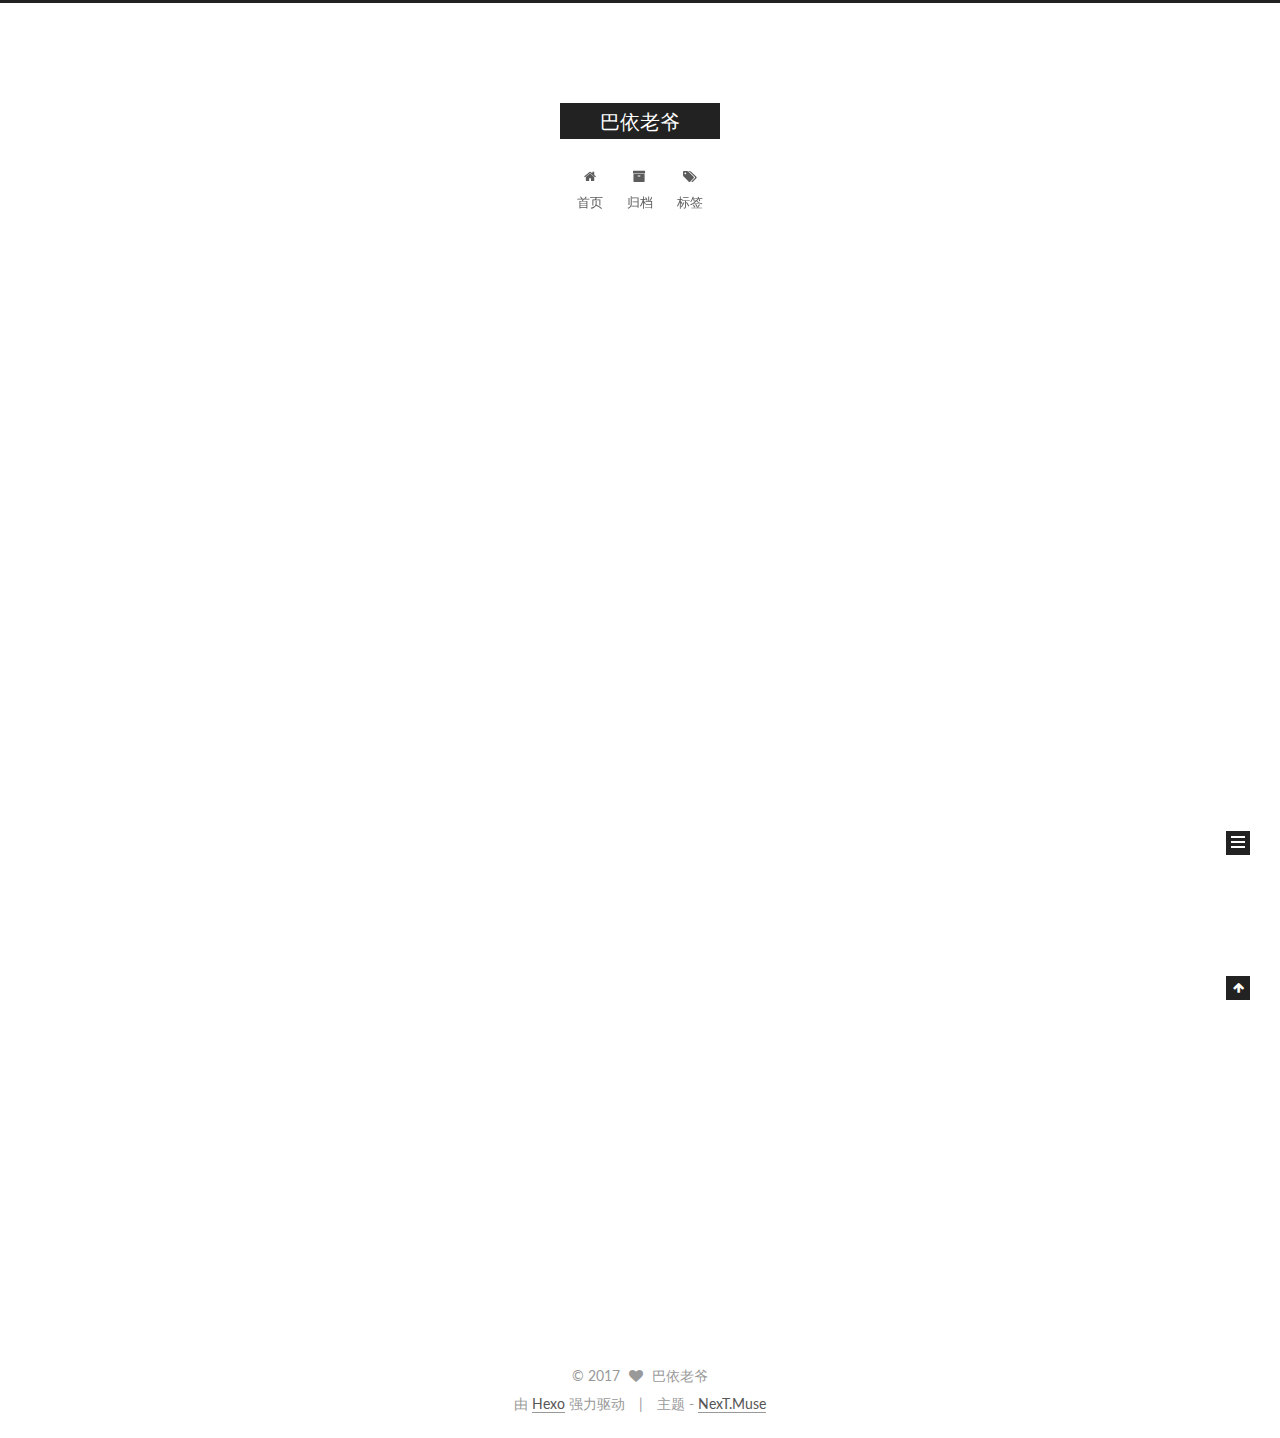
==== commit 9170ba6a: "Site updated: 2017-07-03 18:42:25" ====
--- a/index.html
+++ b/index.html
@@ -5,7 +5,7 @@
   
 
 
-<html class="theme-next muse use-motion" lang="CHN">
+<html class="theme-next muse use-motion" lang="zh-Hans">
 <head>
   <meta charset="UTF-8"/>
 <meta http-equiv="X-UA-Compatible" content="IE=edge" />
@@ -110,12 +110,12 @@
   var CONFIG = {
     root: '/',
     scheme: 'Muse',
-    sidebar: {"position":"left","display":"post","offset":12,"offset_float":0,"b2t":false,"scrollpercent":false},
+    sidebar: {"position":"left","display":"always","offset":12,"offset_float":0,"b2t":false,"scrollpercent":false},
     fancybox: true,
     motion: true,
     duoshuo: {
       userId: '0',
-      author: 'Author'
+      author: '博主'
     },
     algolia: {
       applicationID: '',
@@ -153,7 +153,7 @@
 
 </head>
 
-<body itemscope itemtype="http://schema.org/WebPage" lang="CHN">
+<body itemscope itemtype="http://schema.org/WebPage" lang="zh-Hans">
 
   
   
@@ -203,7 +203,7 @@
             
               <i class="menu-item-icon fa fa-fw fa-home"></i> <br />
             
-            Home
+            首页
           </a>
         </li>
       
@@ -213,7 +213,7 @@
             
               <i class="menu-item-icon fa fa-fw fa-archive"></i> <br />
             
-            Archives
+            归档
           </a>
         </li>
       
@@ -223,7 +223,7 @@
             
               <i class="menu-item-icon fa fa-fw fa-tags"></i> <br />
             
-            Tags
+            标签
           </a>
         </li>
       
@@ -259,9 +259,9 @@
     <link itemprop="mainEntityOfPage" href="http://ba1laoye.com/2017/06/29/hello-world/">
 
     <span hidden itemprop="author" itemscope itemtype="http://schema.org/Person">
-      <meta itemprop="name" content="巴依">
+      <meta itemprop="name" content="巴依老爷">
       <meta itemprop="description" content="">
-      <meta itemprop="image" content="/images/avatar.gif">
+      <meta itemprop="image" content="https://avatars3.githubusercontent.com/u/12751333?v=3&u=4dae7b25781942886eb9c10bfec4fd8d61119a60&s=400">
     </span>
 
     <span hidden itemprop="publisher" itemscope itemtype="http://schema.org/Organization">
@@ -285,9 +285,9 @@
                 <i class="fa fa-calendar-o"></i>
               </span>
               
-                <span class="post-meta-item-text">Posted on</span>
+                <span class="post-meta-item-text">发表于</span>
               
-              <time title="Post created" itemprop="dateCreated datePublished" datetime="2017-06-29T17:58:04+08:00">
+              <time title="创建于" itemprop="dateCreated datePublished" datetime="2017-06-29T17:58:04+08:00">
                 2017-06-29
               </time>
             
@@ -400,9 +400,9 @@
       <section class="site-overview sidebar-panel sidebar-panel-active">
         <div class="site-author motion-element" itemprop="author" itemscope itemtype="http://schema.org/Person">
           <img class="site-author-image" itemprop="image"
-               src="/images/avatar.gif"
-               alt="巴依" />
-          <p class="site-author-name" itemprop="name">巴依</p>
+               src="https://avatars3.githubusercontent.com/u/12751333?v=3&u=4dae7b25781942886eb9c10bfec4fd8d61119a60&s=400"
+               alt="巴依老爷" />
+          <p class="site-author-name" itemprop="name">巴依老爷</p>
            
               <p class="site-description motion-element" itemprop="description">巴依老爷的日常</p>
           
@@ -413,7 +413,7 @@
             <div class="site-state-item site-state-posts">
               <a href="/archives/">
                 <span class="site-state-item-count">1</span>
-                <span class="site-state-item-name">posts</span>
+                <span class="site-state-item-name">日志</span>
               </a>
             </div>
           
@@ -462,16 +462,16 @@
   <span class="with-love">
     <i class="fa fa-heart"></i>
   </span>
-  <span class="author" itemprop="copyrightHolder">巴依</span>
+  <span class="author" itemprop="copyrightHolder">巴依老爷</span>
 </div>
 
 
 <div class="powered-by">
-  Powered by <a class="theme-link" href="https://hexo.io">Hexo</a>
+  由 <a class="theme-link" href="https://hexo.io">Hexo</a> 强力驱动
 </div>
 
 <div class="theme-info">
-  Theme -
+  主题 -
   <a class="theme-link" href="https://github.com/iissnan/hexo-theme-next">
     NexT.Muse
   </a>
--- a/css/main.css
+++ b/css/main.css
@@ -1677,7 +1677,7 @@
   width: 4px;
   height: 4px;
   border-radius: 50%;
-  background: #14820e;
+  background: #da9ad1;
 }
 .links-of-blogroll {
   font-size: 13px;
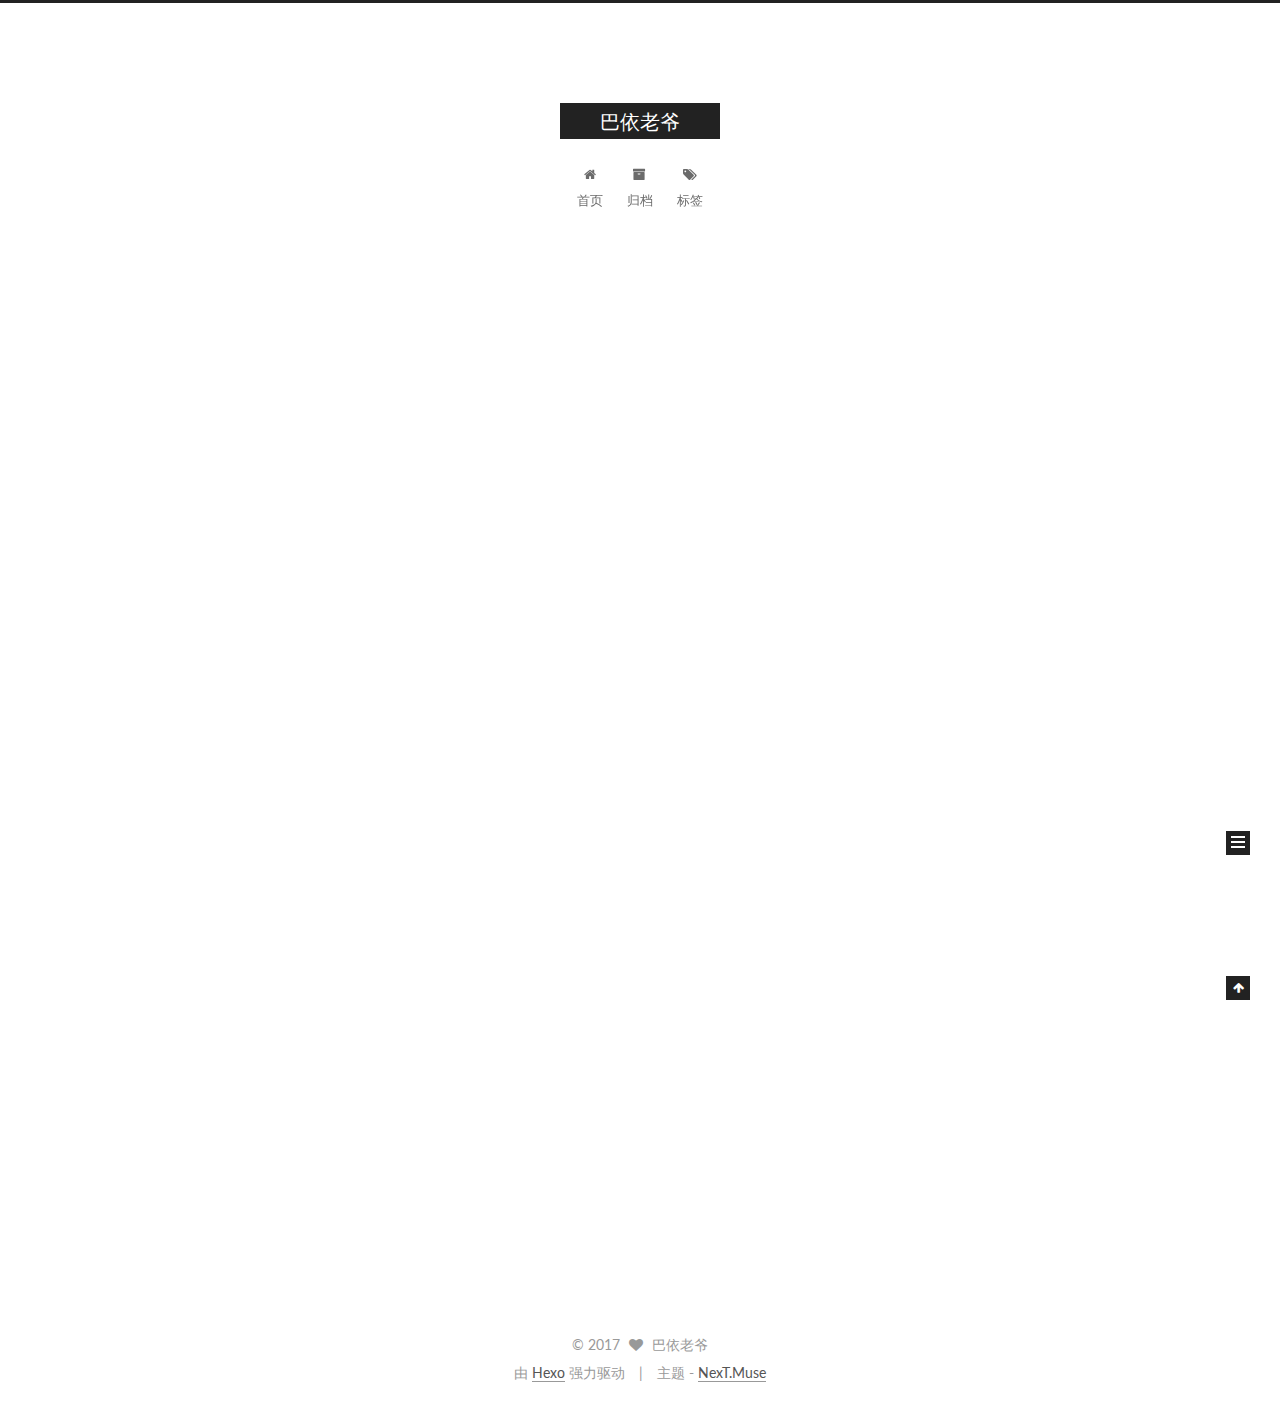
==== commit b6700252: "Site updated: 2017-08-04 20:35:46" ====
--- a/index.html
+++ b/index.html
@@ -93,15 +93,15 @@
 
 
 
-<meta name="description" content="巴依老爷的日常">
+<meta name="description" content="巴依老爷的日常 | 人生苦短，我用Python">
 <meta property="og:type" content="website">
 <meta property="og:title" content="巴依老爷">
 <meta property="og:url" content="http://ba1laoye.com/index.html">
 <meta property="og:site_name" content="巴依老爷">
-<meta property="og:description" content="巴依老爷的日常">
+<meta property="og:description" content="巴依老爷的日常 | 人生苦短，我用Python">
 <meta name="twitter:card" content="summary">
 <meta name="twitter:title" content="巴依老爷">
-<meta name="twitter:description" content="巴依老爷的日常">
+<meta name="twitter:description" content="巴依老爷的日常 | 人生苦短，我用Python">
 
 
 
@@ -256,7 +256,7 @@
   
 
   <article class="post post-type-normal " itemscope itemtype="http://schema.org/Article">
-    <link itemprop="mainEntityOfPage" href="http://ba1laoye.com/2017/06/29/hello-world/">
+    <link itemprop="mainEntityOfPage" href="http://ba1laoye.com/2017/08/04/songs-in-rhyme/">
 
     <span hidden itemprop="author" itemscope itemtype="http://schema.org/Person">
       <meta itemprop="name" content="巴依老爷">
@@ -275,7 +275,7 @@
         
           <h1 class="post-title" itemprop="name headline">
                 
-                <a class="post-title-link" href="/2017/06/29/hello-world/" itemprop="url">Hello World</a></h1>
+                <a class="post-title-link" href="/2017/08/04/songs-in-rhyme/" itemprop="url">歌曲押韵识别</a></h1>
         
 
         <div class="post-meta">
@@ -287,8 +287,8 @@
               
                 <span class="post-meta-item-text">发表于</span>
               
-              <time title="创建于" itemprop="dateCreated datePublished" datetime="2017-06-29T17:58:04+08:00">
-                2017-06-29
+              <time title="创建于" itemprop="dateCreated datePublished" datetime="2017-08-04T20:29:13+08:00">
+                2017-08-04
               </time>
             
 
@@ -324,16 +324,21 @@
       
         
           
-            <p>Welcome to <a href="https://hexo.io/" target="_blank" rel="external">Hexo</a>! This is your very first post. Check <a href="https://hexo.io/docs/" target="_blank" rel="external">documentation</a> for more info. If you get any problems when using Hexo, you can find the answer in <a href="https://hexo.io/docs/troubleshooting.html" target="_blank" rel="external">troubleshooting</a> or you can ask me on <a href="https://github.com/hexojs/hexo/issues" target="_blank" rel="external">GitHub</a>.</p>
-<h2 id="Quick-Start"><a href="#Quick-Start" class="headerlink" title="Quick Start"></a>Quick Start</h2><h3 id="Create-a-new-post"><a href="#Create-a-new-post" class="headerlink" title="Create a new post"></a>Create a new post</h3><figure class="highlight bash"><table><tr><td class="gutter"><pre><div class="line">1</div></pre></td><td class="code"><pre><div class="line">$ hexo new <span class="string">"My New Post"</span></div></pre></td></tr></table></figure>
-<p>More info: <a href="https://hexo.io/docs/writing.html" target="_blank" rel="external">Writing</a></p>
-<h3 id="Run-server"><a href="#Run-server" class="headerlink" title="Run server"></a>Run server</h3><figure class="highlight bash"><table><tr><td class="gutter"><pre><div class="line">1</div></pre></td><td class="code"><pre><div class="line">$ hexo server</div></pre></td></tr></table></figure>
-<p>More info: <a href="https://hexo.io/docs/server.html" target="_blank" rel="external">Server</a></p>
-<h3 id="Generate-static-files"><a href="#Generate-static-files" class="headerlink" title="Generate static files"></a>Generate static files</h3><figure class="highlight bash"><table><tr><td class="gutter"><pre><div class="line">1</div></pre></td><td class="code"><pre><div class="line">$ hexo generate</div></pre></td></tr></table></figure>
-<p>More info: <a href="https://hexo.io/docs/generating.html" target="_blank" rel="external">Generating</a></p>
-<h3 id="Deploy-to-remote-sites"><a href="#Deploy-to-remote-sites" class="headerlink" title="Deploy to remote sites"></a>Deploy to remote sites</h3><figure class="highlight bash"><table><tr><td class="gutter"><pre><div class="line">1</div></pre></td><td class="code"><pre><div class="line">$ hexo deploy</div></pre></td></tr></table></figure>
-<p>More info: <a href="https://hexo.io/docs/deployment.html" target="_blank" rel="external">Deployment</a></p>
-
+            <h2 id="背景"><a href="#背景" class="headerlink" title="背景"></a>背景</h2><p>今天早上听歌的时候，发现押韵的歌曲很有意思。<br>于是想把所有押韵的歌曲找出来欣赏一遍。<br>但现在似乎，好像也没有一个检索押韵的功能，那我就想自己来做一个。<br>（网易云音乐上有歌单，但不全，而且对于押什么韵也没有分析）  </p>
+<h2 id="思路"><a href="#思路" class="headerlink" title="思路"></a>思路</h2><pre><code>1. 肯定是获取歌曲、歌词数据，这块计划从网易云、虾米、豆瓣上抓取歌词；
+2. 其次是研究中文、英文押韵规则；
+3. 再才是做押韵的模型：
+    * 歌词分句
+    * 句尾截取
+    * 原音提取
+    * 韵律分析
+4. 最后做一个输出界面；  
+</code></pre><h2 id="预期的产出"><a href="#预期的产出" class="headerlink" title="预期的产出"></a>预期的产出</h2><pre><code>* 输入：一个歌曲名称；
+* 输出：是否押韵，什么形式的押韵；  
+</code></pre><h2 id="难点"><a href="#难点" class="headerlink" title="难点"></a>难点</h2><p>中文押韵规则和英文押韵规则不一样，需要区分处理；  </p>
+<h2 id="脑洞"><a href="#脑洞" class="headerlink" title="脑洞"></a>脑洞</h2><pre><code>* 日文、泰文、西语、法语是否也有押韵规则？
+* 会否有中英文混合的押韵情况？  
+</code></pre>
           
         
       
@@ -404,7 +409,7 @@
                alt="巴依老爷" />
           <p class="site-author-name" itemprop="name">巴依老爷</p>
            
-              <p class="site-description motion-element" itemprop="description">巴依老爷的日常</p>
+              <p class="site-description motion-element" itemprop="description">巴依老爷的日常 | 人生苦短，我用Python</p>
           
         </div>
         <nav class="site-state motion-element">
@@ -420,6 +425,15 @@
 
           
 
+          
+            
+            
+            <div class="site-state-item site-state-tags">
+              
+                <span class="site-state-item-count">1</span>
+                <span class="site-state-item-name">标签</span>
+              
+            </div>
           
 
         </nav>
--- a/css/main.css
+++ b/css/main.css
@@ -1677,7 +1677,7 @@
   width: 4px;
   height: 4px;
   border-radius: 50%;
-  background: #da9ad1;
+  background: #ff36ac;
 }
 .links-of-blogroll {
   font-size: 13px;
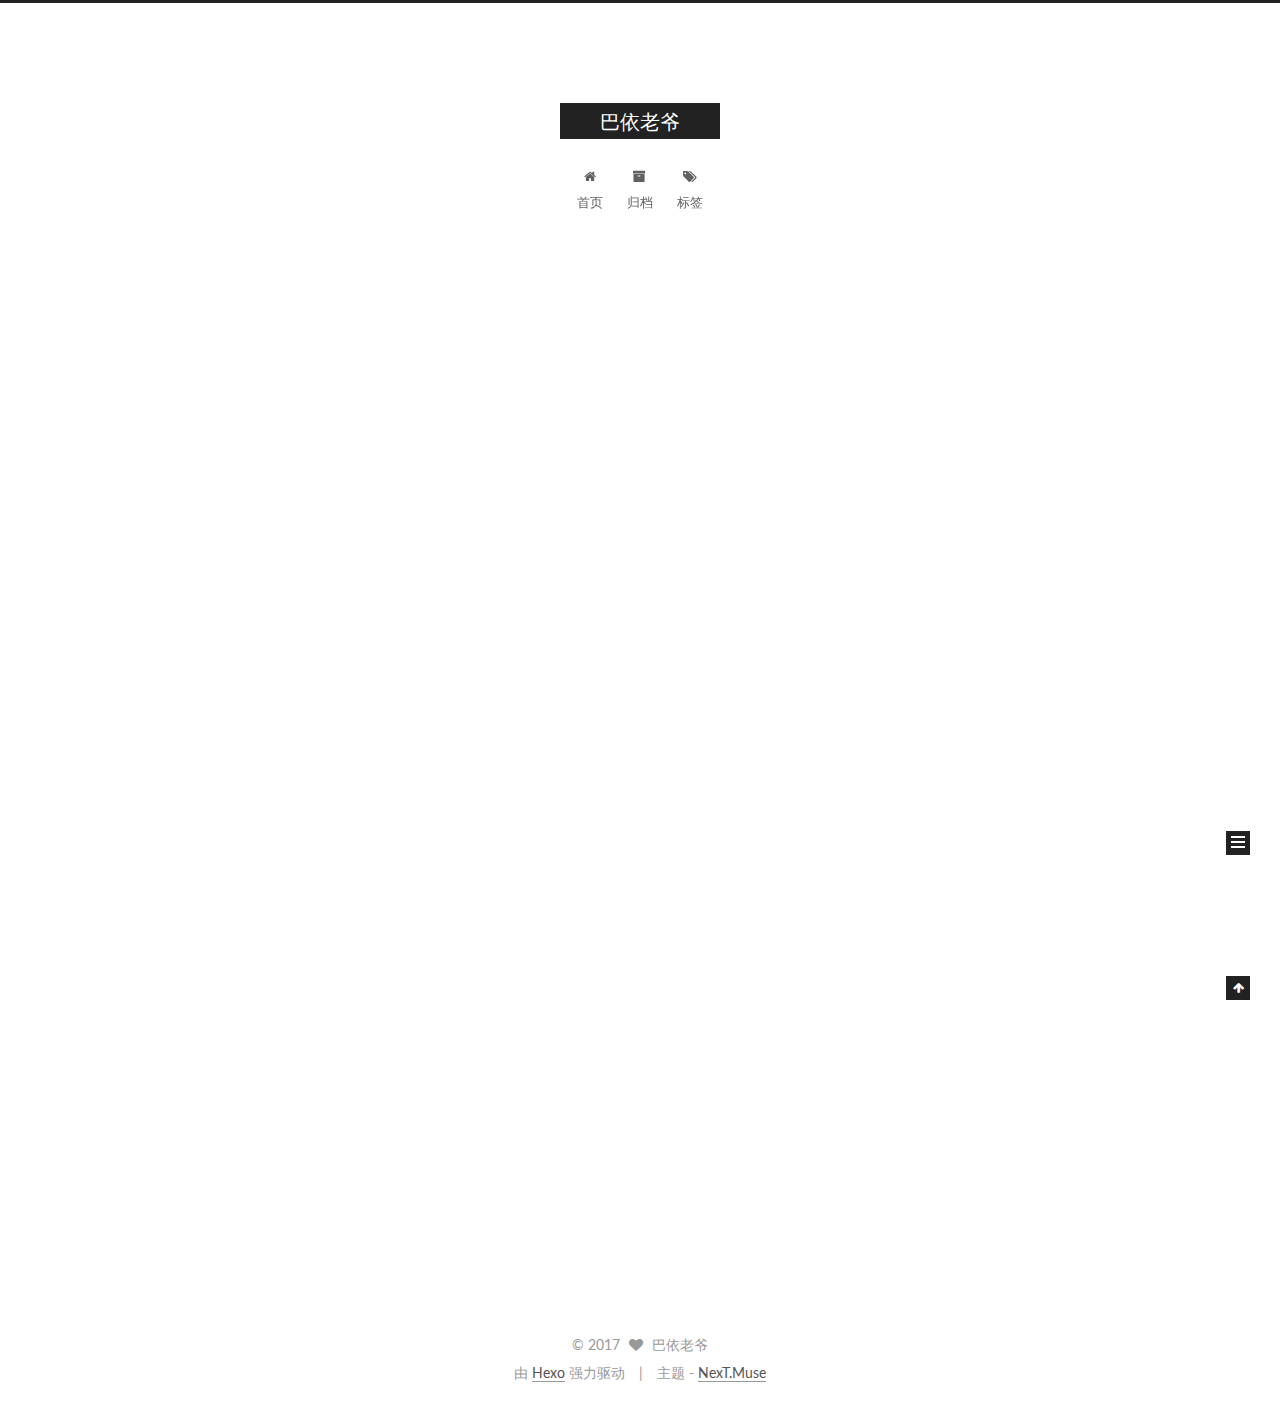
==== commit 558fa975: "Site updated: 2017-08-04 20:39:30" ====
--- a/index.html
+++ b/index.html
@@ -93,15 +93,15 @@
 
 
 
-<meta name="description" content="巴依老爷的日常 | 人生苦短，我用Python">
+<meta name="description" content="巴依老爷的日常人生苦短，我用Python">
 <meta property="og:type" content="website">
 <meta property="og:title" content="巴依老爷">
 <meta property="og:url" content="http://ba1laoye.com/index.html">
 <meta property="og:site_name" content="巴依老爷">
-<meta property="og:description" content="巴依老爷的日常 | 人生苦短，我用Python">
+<meta property="og:description" content="巴依老爷的日常人生苦短，我用Python">
 <meta name="twitter:card" content="summary">
 <meta name="twitter:title" content="巴依老爷">
-<meta name="twitter:description" content="巴依老爷的日常 | 人生苦短，我用Python">
+<meta name="twitter:description" content="巴依老爷的日常人生苦短，我用Python">
 
 
 
@@ -409,7 +409,7 @@
                alt="巴依老爷" />
           <p class="site-author-name" itemprop="name">巴依老爷</p>
            
-              <p class="site-description motion-element" itemprop="description">巴依老爷的日常 | 人生苦短，我用Python</p>
+              <p class="site-description motion-element" itemprop="description">巴依老爷的日常<br\>人生苦短，我用Python</p>
           
         </div>
         <nav class="site-state motion-element">
--- a/css/main.css
+++ b/css/main.css
@@ -1677,7 +1677,7 @@
   width: 4px;
   height: 4px;
   border-radius: 50%;
-  background: #ff36ac;
+  background: #1be846;
 }
 .links-of-blogroll {
   font-size: 13px;
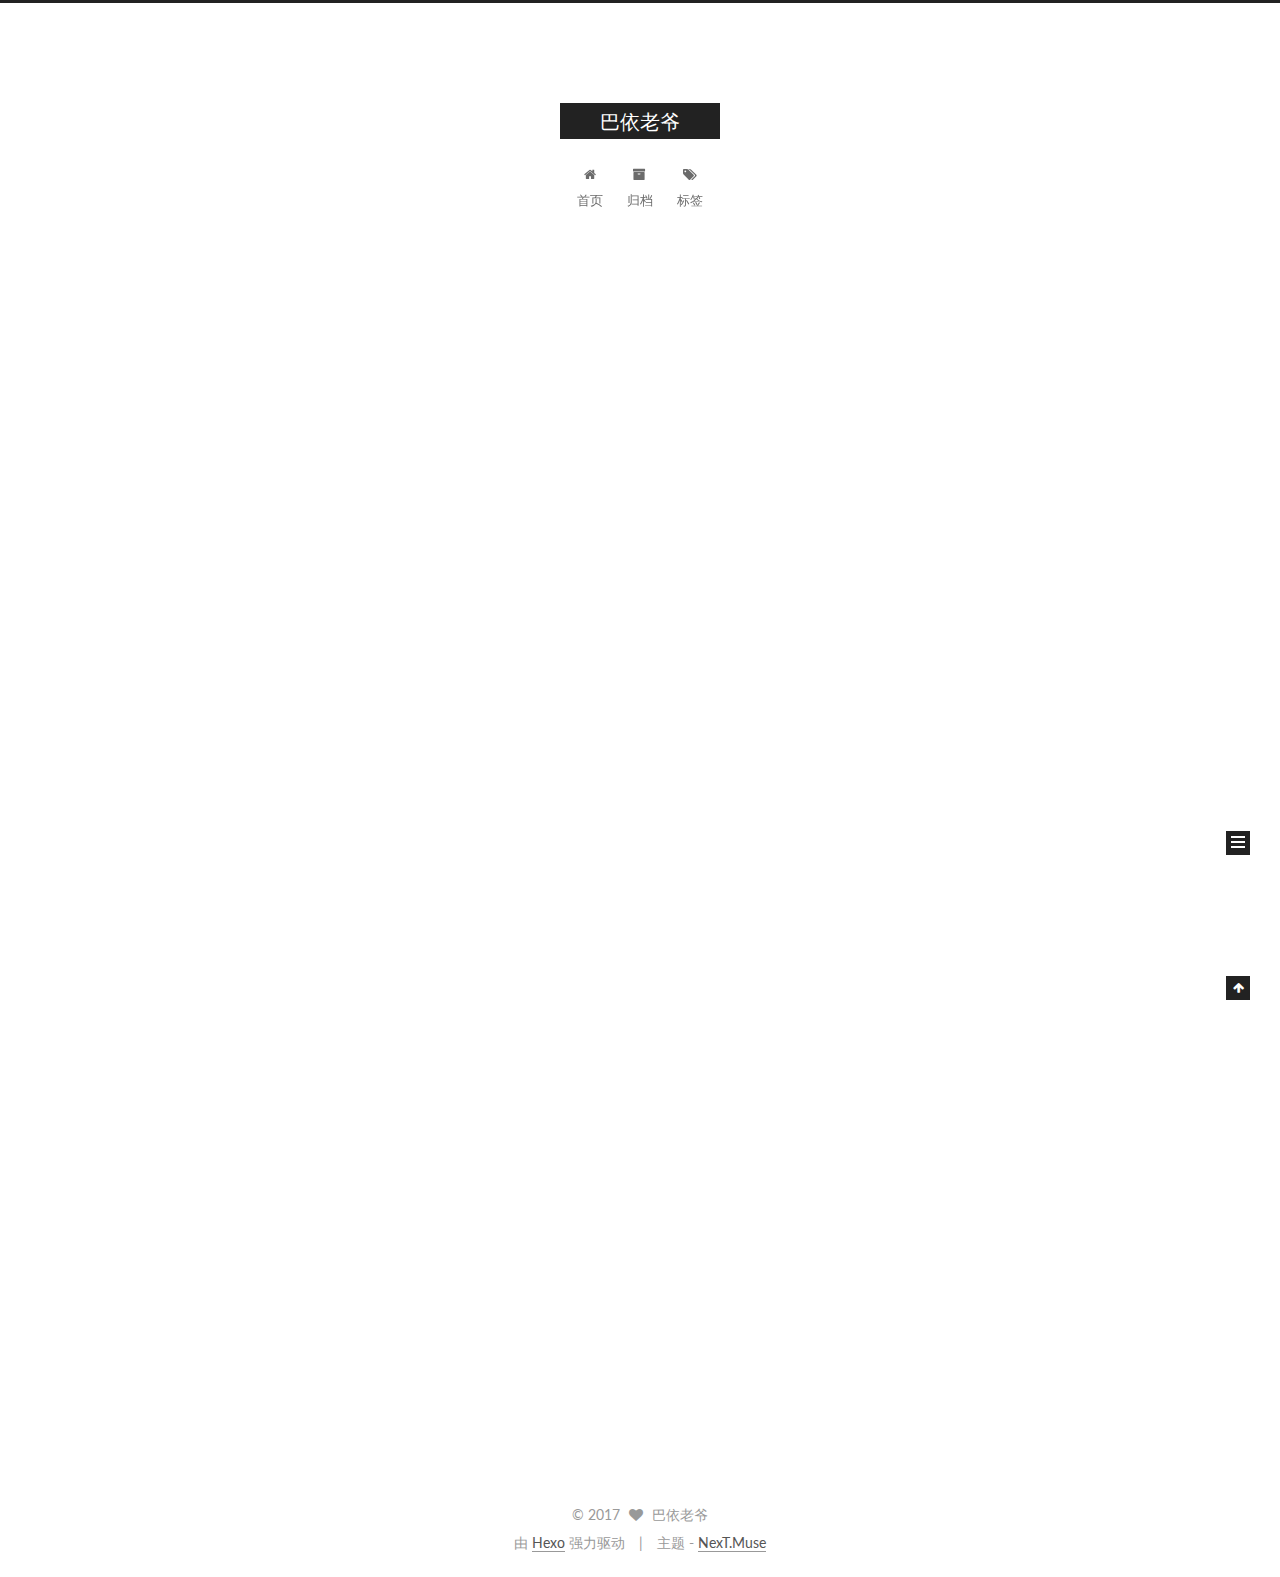
==== commit 848b054b: "Site updated: 2017-08-04 20:42:52" ====
--- a/index.html
+++ b/index.html
@@ -324,20 +324,21 @@
       
         
           
-            <h2 id="背景"><a href="#背景" class="headerlink" title="背景"></a>背景</h2><p>今天早上听歌的时候，发现押韵的歌曲很有意思。<br>于是想把所有押韵的歌曲找出来欣赏一遍。<br>但现在似乎，好像也没有一个检索押韵的功能，那我就想自己来做一个。<br>（网易云音乐上有歌单，但不全，而且对于押什么韵也没有分析）  </p>
-<h2 id="思路"><a href="#思路" class="headerlink" title="思路"></a>思路</h2><pre><code>1. 肯定是获取歌曲、歌词数据，这块计划从网易云、虾米、豆瓣上抓取歌词；
+            <h2 id="背景"><a href="#背景" class="headerlink" title="背景"></a>背景</h2><p>今天早上听歌的时候，发现押韵的歌曲很有意思。<br>于是想把所有押韵的歌曲找出来欣赏一遍。<br>但现在似乎，好像也没有一个检索押韵的功能，那我就想自己来做一个。</p>
+<h2 id="（网易云音乐上有歌单，但不全，而且对于押什么韵也没有分析）"><a href="#（网易云音乐上有歌单，但不全，而且对于押什么韵也没有分析）" class="headerlink" title="（网易云音乐上有歌单，但不全，而且对于押什么韵也没有分析）  "></a>（网易云音乐上有歌单，但不全，而且对于押什么韵也没有分析）  </h2><h2 id="思路"><a href="#思路" class="headerlink" title="思路"></a>思路</h2><pre><code>1. 肯定是获取歌曲、歌词数据，这块计划从网易云、虾米、豆瓣上抓取歌词；
 2. 其次是研究中文、英文押韵规则；
 3. 再才是做押韵的模型：
-    * 歌词分句
-    * 句尾截取
-    * 原音提取
-    * 韵律分析
+    - 歌词分句
+    - 句尾截取
+    - 原音提取
+    - 韵律分析
 4. 最后做一个输出界面；  
-</code></pre><h2 id="预期的产出"><a href="#预期的产出" class="headerlink" title="预期的产出"></a>预期的产出</h2><pre><code>* 输入：一个歌曲名称；
-* 输出：是否押韵，什么形式的押韵；  
-</code></pre><h2 id="难点"><a href="#难点" class="headerlink" title="难点"></a>难点</h2><p>中文押韵规则和英文押韵规则不一样，需要区分处理；  </p>
-<h2 id="脑洞"><a href="#脑洞" class="headerlink" title="脑洞"></a>脑洞</h2><pre><code>* 日文、泰文、西语、法语是否也有押韵规则？
-* 会否有中英文混合的押韵情况？  
+</code></pre><hr>
+<h2 id="预期的产出"><a href="#预期的产出" class="headerlink" title="预期的产出"></a>预期的产出</h2><pre><code>- 输入：一个歌曲名称；
+- 输出：是否押韵，什么形式的押韵；  
+</code></pre><hr>
+<h2 id="难点"><a href="#难点" class="headerlink" title="难点"></a>难点</h2><h2 id="中文押韵规则和英文押韵规则不一样，需要区分处理；"><a href="#中文押韵规则和英文押韵规则不一样，需要区分处理；" class="headerlink" title="中文押韵规则和英文押韵规则不一样，需要区分处理；  "></a>中文押韵规则和英文押韵规则不一样，需要区分处理；  </h2><h2 id="脑洞"><a href="#脑洞" class="headerlink" title="脑洞"></a>脑洞</h2><pre><code>- 日文、泰文、西语、法语是否也有押韵规则？
+- 会否有中英文混合的押韵情况？  
 </code></pre>
           
         
--- a/css/main.css
+++ b/css/main.css
@@ -1677,7 +1677,7 @@
   width: 4px;
   height: 4px;
   border-radius: 50%;
-  background: #1be846;
+  background: #1aff94;
 }
 .links-of-blogroll {
   font-size: 13px;
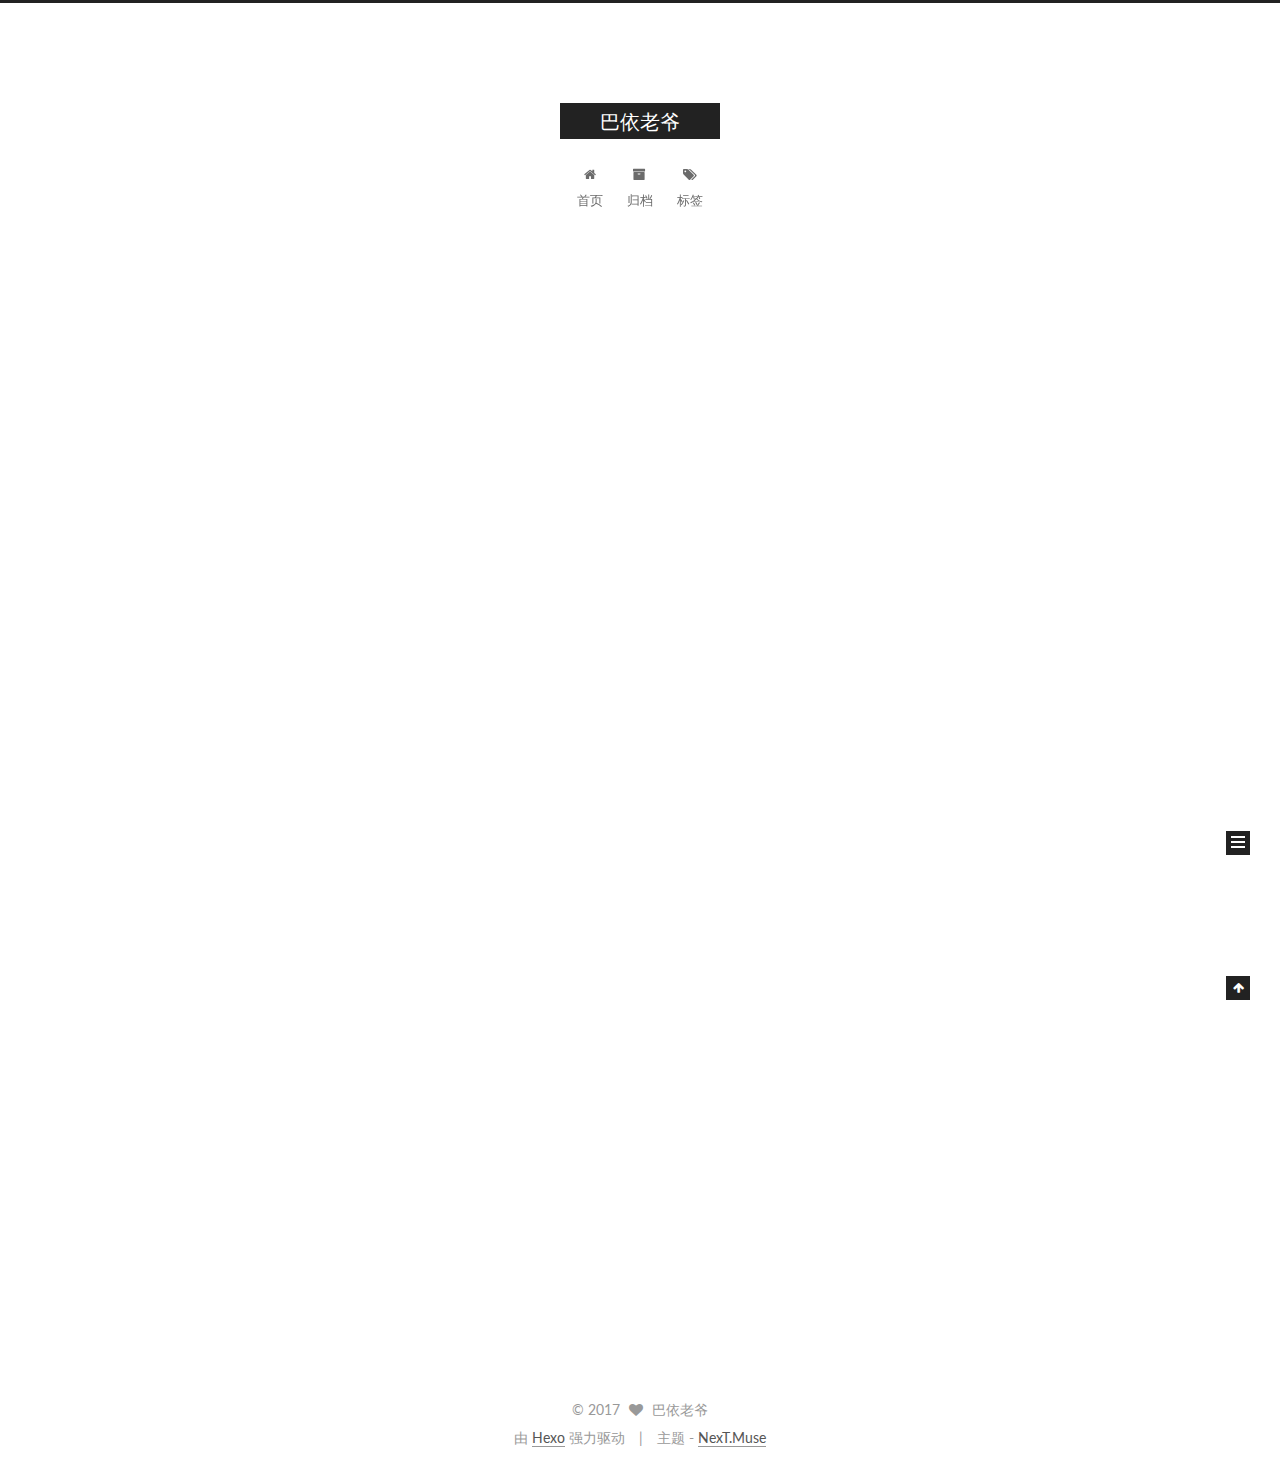
==== commit a3beaba7: "Site updated: 2017-08-04 20:45:55" ====
--- a/index.html
+++ b/index.html
@@ -93,15 +93,15 @@
 
 
 
-<meta name="description" content="巴依老爷的日常人生苦短，我用Python">
+<meta name="description" content="巴依老爷的日常">
 <meta property="og:type" content="website">
 <meta property="og:title" content="巴依老爷">
 <meta property="og:url" content="http://ba1laoye.com/index.html">
 <meta property="og:site_name" content="巴依老爷">
-<meta property="og:description" content="巴依老爷的日常人生苦短，我用Python">
+<meta property="og:description" content="巴依老爷的日常">
 <meta name="twitter:card" content="summary">
 <meta name="twitter:title" content="巴依老爷">
-<meta name="twitter:description" content="巴依老爷的日常人生苦短，我用Python">
+<meta name="twitter:description" content="巴依老爷的日常">
 
 
 
@@ -324,22 +324,29 @@
       
         
           
-            <h2 id="背景"><a href="#背景" class="headerlink" title="背景"></a>背景</h2><p>今天早上听歌的时候，发现押韵的歌曲很有意思。<br>于是想把所有押韵的歌曲找出来欣赏一遍。<br>但现在似乎，好像也没有一个检索押韵的功能，那我就想自己来做一个。</p>
-<h2 id="（网易云音乐上有歌单，但不全，而且对于押什么韵也没有分析）"><a href="#（网易云音乐上有歌单，但不全，而且对于押什么韵也没有分析）" class="headerlink" title="（网易云音乐上有歌单，但不全，而且对于押什么韵也没有分析）  "></a>（网易云音乐上有歌单，但不全，而且对于押什么韵也没有分析）  </h2><h2 id="思路"><a href="#思路" class="headerlink" title="思路"></a>思路</h2><pre><code>1. 肯定是获取歌曲、歌词数据，这块计划从网易云、虾米、豆瓣上抓取歌词；
-2. 其次是研究中文、英文押韵规则；
-3. 再才是做押韵的模型：
-    - 歌词分句
-    - 句尾截取
-    - 原音提取
-    - 韵律分析
-4. 最后做一个输出界面；  
-</code></pre><hr>
-<h2 id="预期的产出"><a href="#预期的产出" class="headerlink" title="预期的产出"></a>预期的产出</h2><pre><code>- 输入：一个歌曲名称；
-- 输出：是否押韵，什么形式的押韵；  
-</code></pre><hr>
-<h2 id="难点"><a href="#难点" class="headerlink" title="难点"></a>难点</h2><h2 id="中文押韵规则和英文押韵规则不一样，需要区分处理；"><a href="#中文押韵规则和英文押韵规则不一样，需要区分处理；" class="headerlink" title="中文押韵规则和英文押韵规则不一样，需要区分处理；  "></a>中文押韵规则和英文押韵规则不一样，需要区分处理；  </h2><h2 id="脑洞"><a href="#脑洞" class="headerlink" title="脑洞"></a>脑洞</h2><pre><code>- 日文、泰文、西语、法语是否也有押韵规则？
-- 会否有中英文混合的押韵情况？  
-</code></pre>
+            <h2 id="背景"><a href="#背景" class="headerlink" title="背景"></a>背景</h2><p>今天早上听歌的时候，发现押韵的歌曲很有意思。<br>于是想把所有押韵的歌曲找出来欣赏一遍。<br>但现在似乎，好像也没有一个检索押韵的功能，那我就想自己来做一个。<br>（网易云音乐上有歌单，但不全，而且对于押什么韵也没有分析）  </p>
+<h2 id="思路"><a href="#思路" class="headerlink" title="思路"></a>思路</h2><ol>
+<li>肯定是获取歌曲、歌词数据，这块计划从网易云、虾米、豆瓣上抓取歌词；</li>
+<li>其次是研究中文、英文押韵规则；</li>
+<li>再才是做押韵的模型：<ul>
+<li>歌词分句</li>
+<li>句尾截取</li>
+<li>原音提取</li>
+<li>韵律分析</li>
+</ul>
+</li>
+<li>最后做一个输出界面；  </li>
+</ol>
+<h2 id="预期的产出"><a href="#预期的产出" class="headerlink" title="预期的产出"></a>预期的产出</h2><ul>
+<li>输入：一个歌曲名称；</li>
+<li>输出：是否押韵，什么形式的押韵；  </li>
+</ul>
+<h2 id="难点"><a href="#难点" class="headerlink" title="难点"></a>难点</h2><p>中文押韵规则和英文押韵规则不一样，需要区分处理；  </p>
+<h2 id="脑洞"><a href="#脑洞" class="headerlink" title="脑洞"></a>脑洞</h2><ul>
+<li>日文、泰文、西语、法语是否也有押韵规则？</li>
+<li>会否有中英文混合的押韵情况？  </li>
+</ul>
+
           
         
       
@@ -410,7 +417,7 @@
                alt="巴依老爷" />
           <p class="site-author-name" itemprop="name">巴依老爷</p>
            
-              <p class="site-description motion-element" itemprop="description">巴依老爷的日常<br\>人生苦短，我用Python</p>
+              <p class="site-description motion-element" itemprop="description">巴依老爷的日常</p>
           
         </div>
         <nav class="site-state motion-element">
--- a/css/main.css
+++ b/css/main.css
@@ -1677,7 +1677,7 @@
   width: 4px;
   height: 4px;
   border-radius: 50%;
-  background: #1aff94;
+  background: #fff;
 }
 .links-of-blogroll {
   font-size: 13px;
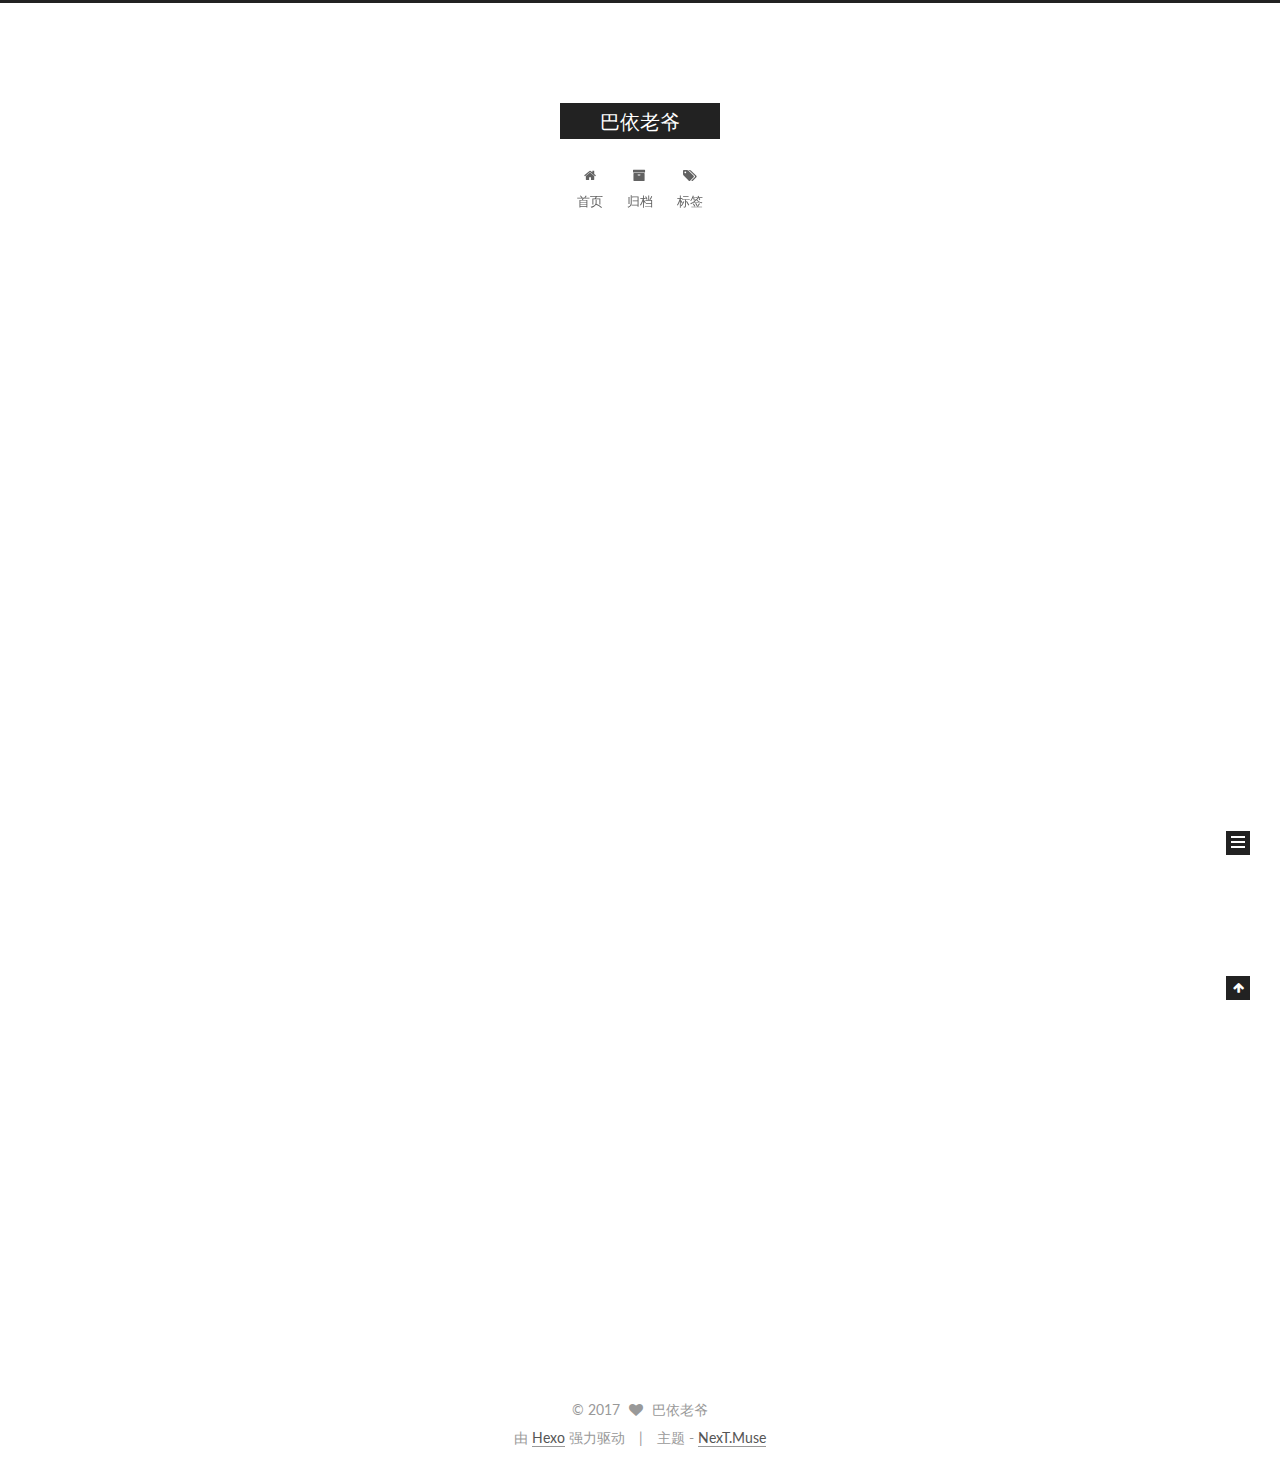
==== commit de903e8d: "Site updated: 2017-09-21 16:42:58" ====
--- a/index.html
+++ b/index.html
@@ -141,6 +141,16 @@
 
 
 
+
+  <script type="text/javascript">
+    var _hmt = _hmt || [];
+    (function() {
+      var hm = document.createElement("script");
+      hm.src = "https://hm.baidu.com/hm.js?a09978efd5cdf6143228a3dfff54caf7";
+      var s = document.getElementsByTagName("script")[0];
+      s.parentNode.insertBefore(hm, s);
+    })();
+  </script>
 
 
 
--- a/css/main.css
+++ b/css/main.css
@@ -1677,7 +1677,7 @@
   width: 4px;
   height: 4px;
   border-radius: 50%;
-  background: #fff;
+  background: #c2dbf7;
 }
 .links-of-blogroll {
   font-size: 13px;
